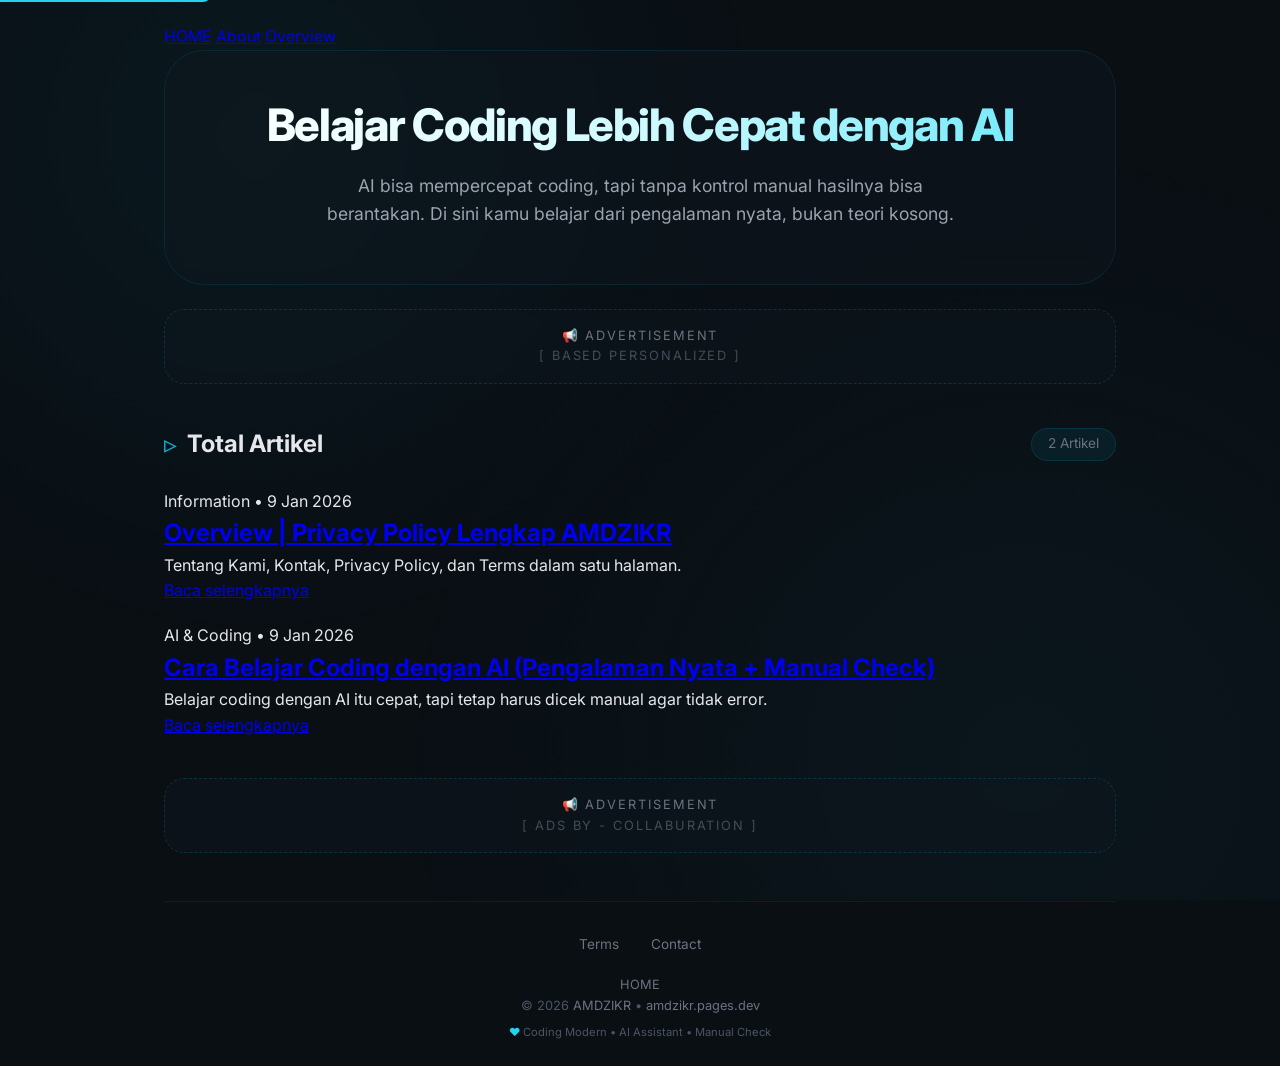
==== index.html @ 456166e7 "Add files via upload" ====
<!DOCTYPE html>
<html lang="id">
<head>
<link rel="canonical" href="https://amdzikr.pages.dev/">

<script>
if (location.hostname === "amdzikr.github.io") {
  window.location.replace(
    "https://amdzikr.pages.dev" +
    location.pathname +
    location.search +
    location.hash
  );
}
</script>
<meta charset="UTF-8">
<meta name="viewport" content="width=device-width, initial-scale=1.0, viewport-fit=cover">
<script>
if (location.hostname === "amdzikr.github.io") {
  document.write('<meta name="robots" content="noindex, nofollow">');
} else {
  document.write('<meta name="robots" content="index, follow">');
}
</script>
<title>AMDZIKR | Coding Modern & AI — Belajar dari Pengalaman Nyata</title>
<meta name="description" content="Belajar coding modern dengan bantuan AI, tetap dikontrol manual agar hasil berkualitas. Tutorial, tips, dan pengalaman nyata.">
<link rel="preconnect" href="https://fonts.googleapis.com">
<link rel="preconnect" href="https://fonts.gstatic.com" crossorigin>
<link href="https://fonts.googleapis.com/css2?family=Inter:opsz,wght@14..32,400;14..32,500;14..32,600;14..32,700&display=swap" rel="stylesheet">

<link rel="icon" type="image/svg+xml" href="data:image/svg+xml,<svg xmlns='http://www.w3.org/2000/svg' viewBox='0 0 100 100'><text y='.9em' font-size='90'>⚡</text></svg>">


<!-- ADSENSE READY google tag also -->
<!-- <script async src="https://pagead2.googlesyndication.com/pagead/js/adsbygoogle.js"></script> -->

<style>
  /* ========== RESET & VARIABLES ========== */
  * {
    margin: 0;
    padding: 0;
    box-sizing: border-box;
  }

  body {
    font-family: 'Inter', system-ui, -apple-system, sans-serif;
    /* SKEMA WARNA: SLATE/CYAN (HOME) */
    background: #0a0f14;
    color: #e5e7eb;
    line-height: 1.6;
    min-height: 100vh;
    display: flex;
    flex-direction: column;
    -webkit-font-smoothing: antialiased;
    -moz-osx-font-smoothing: grayscale;
  }

  body::before {
    content: "";
    position: fixed;
    top: 0;
    left: 0;
    width: 100%;
    height: 100%;
    background: radial-gradient(circle at 20% 15%, rgba(6, 182, 212, 0.06) 0%, transparent 40%),
                radial-gradient(circle at 80% 85%, rgba(34, 211, 238, 0.04) 0%, transparent 50%);
    pointer-events: none;
    z-index: -1;
  }

  .container {
    max-width: 1000px;
    margin: 0 auto;
    padding: 1.5rem 1.5rem 0;
    width: 100%;
    flex: 1;
    animation: fadeIn 0.5s ease-out;
  }

  @keyframes fadeIn {
    0% { opacity: 0; }
    100% { opacity: 1; }
  }

  /* ========== NAVIGATION (PATH ../ WAJIB UNTUK KONSISTENSI) ========== */
  .nav {
    display: flex;
    justify-content: space-between;
    align-items: center;
    padding: 1rem 0;
    margin-bottom: 2rem;
    border-bottom: 1px solid rgba(6, 182, 212, 0.15);
    flex-wrap: wrap;
    gap: 1rem;
  }

  .logo a {
    font-size: 1.5rem;
    font-weight: 700;
    letter-spacing: -0.02em;
    background: linear-gradient(135deg, #ffffff, #a5f3fc);
    -webkit-background-clip: text;
    background-clip: text;
    color: transparent;
    text-decoration: none;
    transition: opacity 0.2s;
  }

  .logo a:hover {
    opacity: 0.85;
  }

  .menu {
    display: flex;
    gap: 0.5rem;
    flex-wrap: wrap;
  }

  .menu a {
    color: #9ca3af;
    text-decoration: none;
    font-size: 0.9rem;
    font-weight: 500;
    padding: 0.5rem 1rem;
    border-radius: 30px;
    transition: all 0.2s;
    background: transparent;
    border: 1px solid transparent;
  }

  .menu a:hover {
    color: #22d3ee;
    background: rgba(6, 182, 212, 0.08);
    border-color: rgba(6, 182, 212, 0.2);
  }

  .menu a.active {
    color: #22d3ee;
    background: rgba(6, 182, 212, 0.12);
    border-color: rgba(6, 182, 212, 0.25);
  }

  /* ========== HERO ========== */
  .hero {
    text-align: center;
    padding: 3rem 1.5rem 3.5rem;
    margin-bottom: 1rem;
    background: rgba(15, 23, 31, 0.5);
    backdrop-filter: blur(8px);
    -webkit-backdrop-filter: blur(8px);
    border-radius: 40px;
    border: 1px solid rgba(6, 182, 212, 0.12);
    animation: heroGlow 1.5s ease-out;
  }

  @keyframes heroGlow {
    0% { box-shadow: 0 0 0 0 rgba(6, 182, 212, 0); }
    40% { box-shadow: 0 0 40px 2px rgba(6, 182, 212, 0.08); }
    100% { box-shadow: 0 0 0 0 rgba(6, 182, 212, 0); }
  }

  .hero h1 {
    font-size: 2.8rem;
    font-weight: 800;
    letter-spacing: -0.03em;
    line-height: 1.2;
    margin-bottom: 1.2rem;
    background: linear-gradient(to right, #ffffff, #cffafe, #67e8f9);
    -webkit-background-clip: text;
    background-clip: text;
    color: transparent;
  }

  .hero p {
    color: #9ca3af;
    max-width: 650px;
    margin: 0 auto;
    font-size: 1.1rem;
  }

  /* ========== AD PLACEHOLDER ========== */
  .ad-top, .ad-bottom {
    background: rgba(15, 23, 31, 0.5);
    border: 1px dashed rgba(6, 182, 212, 0.2);
    border-radius: 20px;
    padding: 1rem;
    margin: 1.5rem 0 2.5rem;
    text-align: center;
    color: #6b7280;
    font-size: 0.8rem;
    text-transform: uppercase;
    letter-spacing: 0.15em;
    backdrop-filter: blur(4px);
    -webkit-backdrop-filter: blur(4px);
  }

  .ad-bottom {
    margin: 2.5rem 0 1.5rem;
  }

  /* ========== SECTION ========== */
  .section-header {
    display: flex;
    align-items: center;
    justify-content: space-between;
    margin: 2.5rem 0 1.5rem;
  }

  .section-title {
    font-size: 1.5rem;
    font-weight: 700;
    color: #e5e7eb;
    display: flex;
    align-items: center;
    gap: 10px;
  }

  .section-title::before {
    content: "▹";
    color: #06b6d4;
    font-size: 1.6rem;
  }

  .article-count {
    color: #6b7280;
    font-size: 0.85rem;
    background: rgba(6, 182, 212, 0.08);
    padding: 0.3rem 1rem;
    border-radius: 30px;
    border: 1px solid rgba(6, 182, 212, 0.15);
  }

  /* ========== CARD ========== */
  .post-grid {
    display: grid;
    gap: 1.2rem;
  }

  .card {
    background: rgba(15, 23, 31, 0.65);
    backdrop-filter: blur(10px);
    -webkit-backdrop-filter: blur(10px);
    border: 1px solid rgba(6, 182, 212, 0.12);
    padding: 1.8rem 2rem;
    border-radius: 24px;
    transition: all 0.3s cubic-bezier(0.23, 1, 0.32, 1);
    cursor: pointer;
    animation: cardFadeIn 0.5s ease-out forwards;
    opacity: 0;
  }

  .card:nth-child(1) { animation-delay: 0.05s; }
  .card:nth-child(2) { animation-delay: 0.1s; }
  .card:nth-child(3) { animation-delay: 0.15s; }

  @keyframes cardFadeIn {
    to { opacity: 1; transform: translateY(0); }
    from { opacity: 0; transform: translateY(8px); }
  }

  .card:hover {
    transform: translateY(-4px);
    border-color: rgba(6, 182, 212, 0.35);
    background: rgba(15, 23, 31, 0.8);
    box-shadow: 0 12px 30px -8px rgba(6, 182, 212, 0.1);
  }

  .card h2 {
    margin: 0 0 0.6rem;
    font-size: 1.35rem;
    font-weight: 650;
    line-height: 1.4;
  }

  .card h2 a {
    color: #f3f4f6;
    text-decoration: none;
    transition: color 0.2s;
    display: inline-block;
  }

  .card h2 a:hover {
    color: #22d3ee;
  }

  .card-meta {
    display: flex;
    align-items: center;
    gap: 1rem;
    margin-bottom: 0.8rem;
    font-size: 0.8rem;
    color: #6b7280;
  }

  .card-tag {
    background: rgba(6, 182, 212, 0.12);
    color: #67e8f9;
    padding: 0.2rem 0.8rem;
    border-radius: 20px;
    font-size: 0.7rem;
    font-weight: 500;
    text-transform: uppercase;
    letter-spacing: 0.03em;
    border: 1px solid rgba(6, 182, 212, 0.2);
  }

  .card p {
    color: #9ca3af;
    font-size: 0.95rem;
    line-height: 1.6;
    margin-bottom: 1rem;
  }

  .read-more {
    display: inline-flex;
    align-items: center;
    gap: 6px;
    color: #22d3ee;
    font-size: 0.85rem;
    font-weight: 500;
    text-decoration: none;
    transition: gap 0.2s;
  }

  .read-more:hover {
    gap: 10px;
  }

  /* ========== EMPTY STATE ========== */
  .empty-state {
    text-align: center;
    padding: 3rem;
    background: rgba(15, 23, 31, 0.4);
    border-radius: 24px;
    border: 1px dashed rgba(6, 182, 212, 0.2);
  }

  .empty-state p {
    color: #6b7280;
    margin-bottom: 0.5rem;
  }

  /* ========== FOOTER ========== */
  footer {
    margin-top: 3rem;
    padding: 2rem 0 1.5rem;
    text-align: center;
    border-top: 1px solid rgba(6, 182, 212, 0.1);
  }

  .footer-links {
    display: flex;
    justify-content: center;
    gap: 2rem;
    margin-bottom: 1.2rem;
    flex-wrap: wrap;
  }

  .footer-links a {
    color: #6b7280;
    text-decoration: none;
    font-size: 0.85rem;
    transition: color 0.2s;
  }

  .footer-links a:hover {
    color: #22d3ee;
  }

  .copyright {
    color: #4b5563;
    font-size: 0.8rem;
  }

  .copyright a {
    color: #6b7280;
    text-decoration: none;
  }

  .copyright a:hover {
    color: #22d3ee;
  }

  /* ========== RESPONSIVE ========== */
  @media (max-width: 640px) {
    .container {
      padding: 1rem 1rem 0;
    }
    .nav {
      flex-direction: column;
      align-items: flex-start;
    }
    .menu {
      width: 100%;
      justify-content: flex-start;
    }
    .menu a {
      padding: 0.4rem 0.9rem;
      font-size: 0.85rem;
    }
    .hero {
      padding: 2rem 1rem;
    }
    .hero h1 {
      font-size: 2rem;
    }
    .card {
      padding: 1.3rem 1.3rem;
    }
    .card h2 {
      font-size: 1.2rem;
    }
    .section-header {
      flex-direction: column;
      align-items: flex-start;
      gap: 0.5rem;
    }
  }

  /* ========== ACCESSIBILITY ========== */
  a:focus-visible, button:focus-visible {
    outline: 2px solid #22d3ee;
    outline-offset: 4px;
    border-radius: 4px;
  }

  .skip-link {
    position: absolute;
    top: -40px;
    left: 0;
    background: #22d3ee;
    color: #0a0f14;
    padding: 8px 16px;
    z-index: 100;
    border-radius: 0 0 8px 0;
    text-decoration: none;
    font-weight: 500;
  }
  
  .skip-link:focus {
    top: 0;
  }
</style>
</head>

<body>

<!-- SKIP LINK (A11Y) -->
<a href="#main-content" class="skip-link">Lewati ke konten utama</a>

<div class="container">
  
  
  <nav>
  <a href="https://amdzikr.pages.dev/">HOME</a>
  <a href="https://amdzikr.pages.dev/posts/about.html#about">About</a>
  <a href="https://amdzikr.pages.dev/posts/ovpp.html">Overview</a>
</nav>

  <main id="main-content">
    
    <!-- ========== HERO ========== -->
    <section class="hero" aria-label="Hero">
      <h1>Belajar Coding Lebih Cepat dengan AI</h1>
      <p>
        AI bisa mempercepat coding, tapi tanpa kontrol manual hasilnya bisa berantakan.
        Di sini kamu belajar dari pengalaman nyata, bukan teori kosong.
      </p>
    </section>

    <!-- ========== ADSENSE 1 ========== -->
    <div class="ad-top" aria-label="Area iklan">
      <span>📢 ADVERTISEMENT</span><br>
      <span style="opacity: 0.6;">[ based personalized ]</span>
    </div>

    <!-- ========== ARTIKEL SECTION ========== -->
    <div class="section-header">
      <h2 class="section-title">Total Artikel</h2>
      <span class="article-count" id="article-count">Info Artikel</span>
    </div>

    <div id="post-list" class="post-grid">
      <!-- JavaScript akan render di sini -->
    </div>

    <!-- ==== Collab ads 2 by manual ==== -->
    <div class="ad-bottom" aria-label="Area iklan">
      <span>📢 ADVERTISEMENT</span><br>
      <span style="opacity: 0.6;">[ Ads by - collaburation ]</span>
    </div>

  </main>

  <!-- ========== FOOTER ========== -->
  <footer>
    <div class="footer-links">
     
      <a href="posts/ovpp.html">Terms</a>
      <a href="posts/contact.html#contact">Contact</a>
     
      
    </div>
    <div class="copyright">
    <a href="./" class="active" aria-current="page">HOME</a>
      <p>© 2026 <a href="./">AMDZIKR</a> • 
        <a href="https://amdzikr.pages.dev">amdzikr.pages.dev</a>
      </p>
      <p style="margin-top: 0.5rem; font-size: 0.7rem;">
        <span style="color: #22d3ee;">♥</span> Coding Modern • AI Assistant • Manual Check
      </p>
    </div>
  </footer>

</div>

<!-- ========== POST ========== -->

<script>
(function() {
  'use strict';

  // ========== DATA ==========
  const posts = [
    {
      title: "Cara Belajar Coding dengan AI (Pengalaman Nyata + Manual Check)",
      url: "https://amdzikr.pages.dev/posts/post1.html",
      desc: "Belajar coding dengan AI itu cepat, tapi tetap harus dicek manual agar tidak error.",
      status: "publish",
      date: "9 Jan 2026",
      tag: "AI & Coding"
    },
    {
      title: "Overview | Privacy Policy Lengkap AMDZIKR",
      url: "https://amdzikr.pages.dev/posts/ovpp.html",
      desc: "Tentang Kami, Kontak, Privacy Policy, dan Terms dalam satu halaman.",
      status: "publish",
      date: "9 Jan 2026",
      tag: "Information"
    },
    {
      title: "Coming Soon: Struktur Data untuk Pemula",
      url: "#",
      desc: "Artikel sedang dalam penulisan.",
      status: "draft",
      tag: "Fundamental"
    }
  ];

  // ========== INIT ==========
  const container = document.getElementById('post-list');
  const countSpan = document.getElementById('article-count');

  if (!container) return;

  const publishedPosts = posts.filter(p => p.status === 'publish');

  if (countSpan) {
    countSpan.textContent = `${publishedPosts.length} Artikel`;
  }

  // ========== RENDER ==========
  if (publishedPosts.length === 0) {
    container.innerHTML = `
      <div>
        <p>Belum ada artikel.</p>
      </div>
    `;
    return;
  }

  publishedPosts.reverse().forEach(post => {
    const card = document.createElement('article');

    card.innerHTML = `
      <div>
        <span>${post.tag}</span> • <span>${post.date}</span>
      </div>
      <h2><a href="${post.url}">${post.title}</a></h2>
      <p>${post.desc}</p>
      <a href="${post.url}">Baca selengkapnya</a>
    `;

    card.addEventListener('click', function(e) {
      if (e.target.closest('a')) return;
      if (post.url !== '#') {
        window.location.href = post.url;
      }
    });

    container.appendChild(card);
  });

  // ========== RIPPLE ==========
  document.querySelectorAll('a, article').forEach(el => {
    el.addEventListener('click', function(e) {
      const ripple = document.createElement('span');
      const rect = this.getBoundingClientRect();
      const size = Math.max(rect.width, rect.height);

      ripple.style.position = 'absolute';
      ripple.style.width = ripple.style.height = size + 'px';
      ripple.style.left = (e.clientX - rect.left - size / 2) + 'px';
      ripple.style.top = (e.clientY - rect.top - size / 2) + 'px';
      ripple.style.background = 'rgba(0,0,0,0.1)';
      ripple.style.borderRadius = '50%';
      ripple.style.transform = 'scale(0)';
      ripple.style.transition = 'transform 0.4s, opacity 0.4s';
      ripple.style.pointerEvents = 'none';

      this.appendChild(ripple);

      requestAnimationFrame(() => {
        ripple.style.transform = 'scale(3)';
        ripple.style.opacity = '0';
      });

      setTimeout(() => ripple.remove(), 400);
    });
  });

  console.log('Index clean & stable');
})();
</script>

</body>
</html>
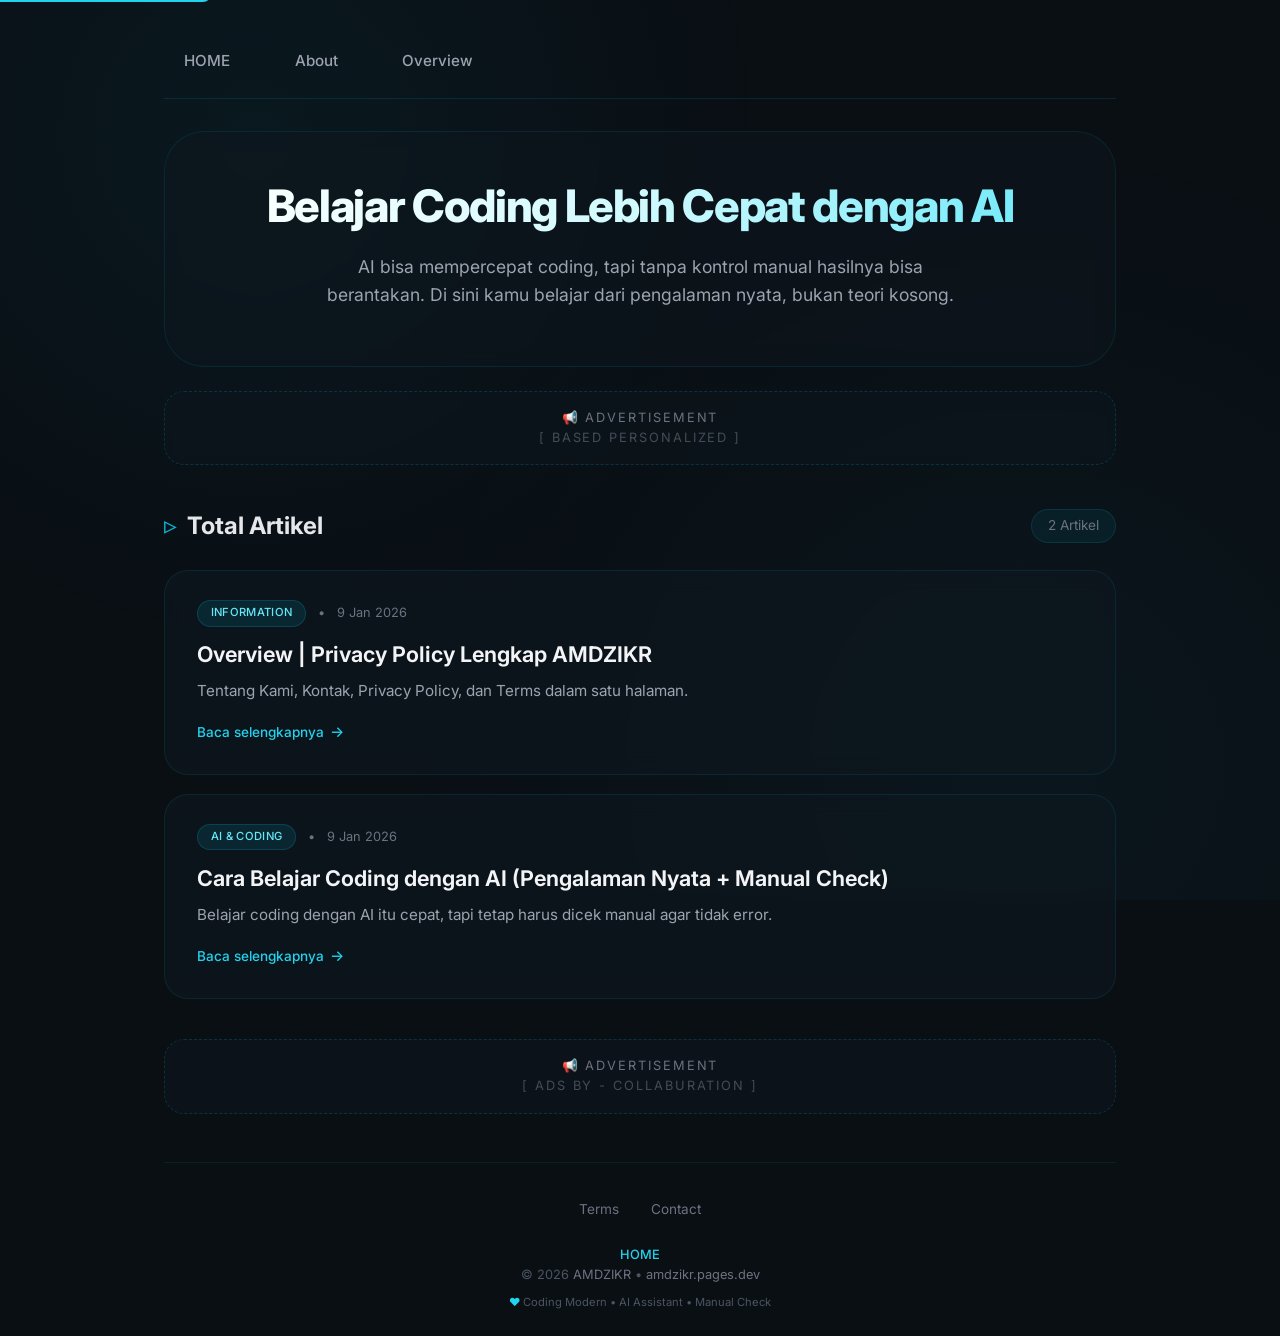
==== commit 30578a37: "Add files via upload Signed-off-by: dzik <amdzikr@gmail.com>" ====
--- a/index.html
+++ b/index.html
@@ -33,413 +33,423 @@
 
 <!-- ADSENSE READY google tag also -->
 <!-- <script async src="https://pagead2.googlesyndication.com/pagead/js/adsbygoogle.js"></script> -->
-
 <style>
-  /* ========== RESET & VARIABLES ========== */
-  * {
-    margin: 0;
-    padding: 0;
-    box-sizing: border-box;
-  }
-
-  body {
-    font-family: 'Inter', system-ui, -apple-system, sans-serif;
-    /* SKEMA WARNA: SLATE/CYAN (HOME) */
-    background: #0a0f14;
-    color: #e5e7eb;
-    line-height: 1.6;
-    min-height: 100vh;
-    display: flex;
+/* ========== RESET & VARIABLES ========== */
+* {
+  margin: 0;
+  padding: 0;
+  box-sizing: border-box;
+}
+
+body {
+  font-family: 'Inter', system-ui, -apple-system, sans-serif;
+  background: #0a0f14;
+  color: #e5e7eb;
+  line-height: 1.6;
+  min-height: 100vh;
+  display: flex;
+  flex-direction: column;
+  -webkit-font-smoothing: antialiased;
+  -moz-osx-font-smoothing: grayscale;
+}
+
+body::before {
+  content: "";
+  position: fixed;
+  top: 0;
+  left: 0;
+  width: 100%;
+  height: 100%;
+  background: radial-gradient(circle at 20% 15%, rgba(6, 182, 212, 0.06) 0%, transparent 40%),
+              radial-gradient(circle at 80% 85%, rgba(34, 211, 238, 0.04) 0%, transparent 50%);
+  pointer-events: none;
+  z-index: -1;
+}
+
+.container {
+  max-width: 1000px;
+  margin: 0 auto;
+  padding: 1.5rem 1.5rem 0;
+  width: 100%;
+  flex: 1;
+  animation: fadeIn 0.5s ease-out;
+}
+
+@keyframes fadeIn {
+  0% { opacity: 0; }
+  100% { opacity: 1; }
+}
+
+/* ========== NAVIGATION ========== */
+nav {
+  display: flex;
+  justify-content: flex-start;
+  align-items: center;
+  gap: 1.5rem;
+  padding: 1rem 0;
+  margin-bottom: 2rem;
+  border-bottom: 1px solid rgba(6, 182, 212, 0.15);
+  flex-wrap: wrap;
+}
+
+nav a {
+  color: #9ca3af;
+  text-decoration: none;
+  font-size: 0.95rem;
+  font-weight: 500;
+  padding: 0.5rem 1.2rem;
+  border-radius: 30px;
+  transition: all 0.2s ease;
+  background: transparent;
+  border: 1px solid transparent;
+  position: relative;
+  overflow: hidden;
+}
+
+nav a:hover {
+  color: #22d3ee;
+  background: rgba(6, 182, 212, 0.08);
+  border-color: rgba(6, 182, 212, 0.2);
+  transform: translateY(-1px);
+}
+
+/* ========== HERO ========== */
+.hero {
+  text-align: center;
+  padding: 3rem 1.5rem 3.5rem;
+  margin-bottom: 1rem;
+  background: rgba(15, 23, 31, 0.5);
+  backdrop-filter: blur(8px);
+  -webkit-backdrop-filter: blur(8px);
+  border-radius: 40px;
+  border: 1px solid rgba(6, 182, 212, 0.12);
+  animation: heroGlow 1.5s ease-out;
+}
+
+@keyframes heroGlow {
+  0% { box-shadow: 0 0 0 0 rgba(6, 182, 212, 0); }
+  40% { box-shadow: 0 0 40px 2px rgba(6, 182, 212, 0.08); }
+  100% { box-shadow: 0 0 0 0 rgba(6, 182, 212, 0); }
+}
+
+.hero h1 {
+  font-size: clamp(2rem, 5vw, 2.8rem);
+  font-weight: 800;
+  letter-spacing: -0.03em;
+  line-height: 1.2;
+  margin-bottom: 1.2rem;
+  background: linear-gradient(to right, #ffffff, #cffafe, #67e8f9);
+  -webkit-background-clip: text;
+  background-clip: text;
+  color: transparent;
+}
+
+.hero p {
+  color: #9ca3af;
+  max-width: 650px;
+  margin: 0 auto;
+  font-size: clamp(1rem, 3vw, 1.1rem);
+}
+
+/* ========== AD PLACEHOLDER ========== */
+.ad-top, .ad-bottom {
+  background: rgba(15, 23, 31, 0.5);
+  border: 1px dashed rgba(6, 182, 212, 0.2);
+  border-radius: 20px;
+  padding: 1rem;
+  margin: 1.5rem 0 2.5rem;
+  text-align: center;
+  color: #6b7280;
+  font-size: 0.8rem;
+  text-transform: uppercase;
+  letter-spacing: 0.15em;
+  backdrop-filter: blur(4px);
+  -webkit-backdrop-filter: blur(4px);
+  transition: border-color 0.2s ease;
+}
+
+.ad-top:hover, .ad-bottom:hover {
+  border-color: rgba(6, 182, 212, 0.35);
+}
+
+.ad-bottom {
+  margin: 2.5rem 0 1.5rem;
+}
+
+/* ========== SECTION ========== */
+.section-header {
+  display: flex;
+  align-items: center;
+  justify-content: space-between;
+  margin: 2.5rem 0 1.5rem;
+}
+
+.section-title {
+  font-size: 1.5rem;
+  font-weight: 700;
+  color: #e5e7eb;
+  display: flex;
+  align-items: center;
+  gap: 10px;
+}
+
+.section-title::before {
+  content: "▹";
+  color: #06b6d4;
+  font-size: 1.6rem;
+}
+
+.article-count {
+  color: #6b7280;
+  font-size: 0.85rem;
+  background: rgba(6, 182, 212, 0.08);
+  padding: 0.3rem 1rem;
+  border-radius: 30px;
+  border: 1px solid rgba(6, 182, 212, 0.15);
+}
+
+/* ========== CARD ========== */
+.post-grid {
+  display: grid;
+  gap: 1.2rem;
+}
+
+article {
+  background: rgba(15, 23, 31, 0.65);
+  backdrop-filter: blur(10px);
+  -webkit-backdrop-filter: blur(10px);
+  border: 1px solid rgba(6, 182, 212, 0.12);
+  padding: 1.8rem 2rem;
+  border-radius: 24px;
+  transition: all 0.3s cubic-bezier(0.23, 1, 0.32, 1);
+  cursor: pointer;
+  animation: cardFadeIn 0.5s ease-out forwards;
+  opacity: 0;
+  position: relative;
+  overflow: hidden;
+}
+
+article:nth-child(1) { animation-delay: 0.05s; }
+article:nth-child(2) { animation-delay: 0.1s; }
+article:nth-child(3) { animation-delay: 0.15s; }
+
+@keyframes cardFadeIn {
+  to { opacity: 1; transform: translateY(0); }
+  from { opacity: 0; transform: translateY(8px); }
+}
+
+article:hover {
+  transform: translateY(-4px);
+  border-color: rgba(6, 182, 212, 0.35);
+  background: rgba(15, 23, 31, 0.8);
+  box-shadow: 0 12px 30px -8px rgba(6, 182, 212, 0.1);
+}
+
+article > div:first-of-type {
+  display: flex;
+  align-items: center;
+  gap: 0.75rem;
+  margin-bottom: 0.8rem;
+  font-size: 0.8rem;
+  color: #6b7280;
+  flex-wrap: wrap;
+}
+
+article > div:first-of-type span:first-of-type {
+  background: rgba(6, 182, 212, 0.12);
+  color: #67e8f9;
+  padding: 0.2rem 0.8rem;
+  border-radius: 20px;
+  font-size: 0.7rem;
+  font-weight: 500;
+  text-transform: uppercase;
+  letter-spacing: 0.03em;
+  border: 1px solid rgba(6, 182, 212, 0.2);
+}
+
+article h2 {
+  margin: 0 0 0.6rem;
+  font-size: 1.35rem;
+  font-weight: 650;
+  line-height: 1.4;
+}
+
+article h2 a {
+  color: #f3f4f6;
+  text-decoration: none;
+  transition: color 0.2s;
+  display: inline-block;
+}
+
+article h2 a:hover {
+  color: #22d3ee;
+}
+
+article p {
+  color: #9ca3af;
+  font-size: 0.95rem;
+  line-height: 1.6;
+  margin-bottom: 1rem;
+}
+
+article > a:last-of-type {
+  display: inline-flex;
+  align-items: center;
+  gap: 6px;
+  color: #22d3ee;
+  font-size: 0.85rem;
+  font-weight: 500;
+  text-decoration: none;
+  transition: gap 0.2s;
+}
+
+article > a:last-of-type:hover {
+  gap: 10px;
+}
+
+article > a:last-of-type::after {
+  content: "→";
+  font-size: 1.1em;
+  transition: transform 0.2s;
+}
+
+article > a:last-of-type:hover::after {
+  transform: translateX(3px);
+}
+
+/* ========== EMPTY STATE ========== */
+.post-grid > div {
+  text-align: center;
+  padding: 3rem;
+  background: rgba(15, 23, 31, 0.4);
+  border-radius: 24px;
+  border: 1px dashed rgba(6, 182, 212, 0.2);
+}
+
+.post-grid > div p {
+  color: #6b7280;
+  margin-bottom: 0.5rem;
+}
+
+/* ========== FOOTER ========== */
+footer {
+  margin-top: 3rem;
+  padding: 2rem 0 1.5rem;
+  text-align: center;
+  border-top: 1px solid rgba(6, 182, 212, 0.1);
+}
+
+.footer-links {
+  display: flex;
+  justify-content: center;
+  gap: 2rem;
+  margin-bottom: 1.2rem;
+  flex-wrap: wrap;
+}
+
+.footer-links a {
+  color: #6b7280;
+  text-decoration: none;
+  font-size: 0.85rem;
+  transition: all 0.2s;
+  padding: 0.25rem 0;
+  border-bottom: 1px solid transparent;
+}
+
+.footer-links a:hover {
+  color: #22d3ee;
+  border-bottom-color: rgba(6, 182, 212, 0.4);
+}
+
+.copyright {
+  color: #4b5563;
+  font-size: 0.8rem;
+}
+
+.copyright a {
+  color: #6b7280;
+  text-decoration: none;
+  transition: color 0.2s;
+}
+
+.copyright a:hover {
+  color: #22d3ee;
+}
+
+.copyright .active {
+  color: #22d3ee;
+  font-weight: 500;
+}
+
+/* ========== RESPONSIVE ========== */
+@media (max-width: 640px) {
+  .container {
+    padding: 1rem 1rem 0;
+  }
+  
+  nav {
+    gap: 0.75rem;
+    justify-content: center;
+  }
+  
+  nav a {
+    padding: 0.4rem 1rem;
+    font-size: 0.85rem;
+  }
+  
+  .hero {
+    padding: 2rem 1rem;
+  }
+  
+  article {
+    padding: 1.3rem 1.3rem;
+  }
+  
+  article h2 {
+    font-size: 1.2rem;
+  }
+  
+  .section-header {
     flex-direction: column;
-    -webkit-font-smoothing: antialiased;
-    -moz-osx-font-smoothing: grayscale;
-  }
-
-  body::before {
-    content: "";
-    position: fixed;
-    top: 0;
-    left: 0;
-    width: 100%;
-    height: 100%;
-    background: radial-gradient(circle at 20% 15%, rgba(6, 182, 212, 0.06) 0%, transparent 40%),
-                radial-gradient(circle at 80% 85%, rgba(34, 211, 238, 0.04) 0%, transparent 50%);
-    pointer-events: none;
-    z-index: -1;
-  }
-
-  .container {
-    max-width: 1000px;
-    margin: 0 auto;
-    padding: 1.5rem 1.5rem 0;
-    width: 100%;
-    flex: 1;
-    animation: fadeIn 0.5s ease-out;
-  }
-
-  @keyframes fadeIn {
-    0% { opacity: 0; }
-    100% { opacity: 1; }
-  }
-
-  /* ========== NAVIGATION (PATH ../ WAJIB UNTUK KONSISTENSI) ========== */
-  .nav {
-    display: flex;
-    justify-content: space-between;
-    align-items: center;
-    padding: 1rem 0;
-    margin-bottom: 2rem;
-    border-bottom: 1px solid rgba(6, 182, 212, 0.15);
-    flex-wrap: wrap;
-    gap: 1rem;
-  }
-
-  .logo a {
-    font-size: 1.5rem;
-    font-weight: 700;
-    letter-spacing: -0.02em;
-    background: linear-gradient(135deg, #ffffff, #a5f3fc);
-    -webkit-background-clip: text;
-    background-clip: text;
-    color: transparent;
-    text-decoration: none;
-    transition: opacity 0.2s;
-  }
-
-  .logo a:hover {
-    opacity: 0.85;
-  }
-
-  .menu {
-    display: flex;
+    align-items: flex-start;
     gap: 0.5rem;
-    flex-wrap: wrap;
-  }
-
-  .menu a {
-    color: #9ca3af;
-    text-decoration: none;
-    font-size: 0.9rem;
-    font-weight: 500;
-    padding: 0.5rem 1rem;
-    border-radius: 30px;
-    transition: all 0.2s;
-    background: transparent;
-    border: 1px solid transparent;
-  }
-
-  .menu a:hover {
-    color: #22d3ee;
-    background: rgba(6, 182, 212, 0.08);
-    border-color: rgba(6, 182, 212, 0.2);
-  }
-
-  .menu a.active {
-    color: #22d3ee;
-    background: rgba(6, 182, 212, 0.12);
-    border-color: rgba(6, 182, 212, 0.25);
-  }
-
-  /* ========== HERO ========== */
-  .hero {
-    text-align: center;
-    padding: 3rem 1.5rem 3.5rem;
-    margin-bottom: 1rem;
-    background: rgba(15, 23, 31, 0.5);
-    backdrop-filter: blur(8px);
-    -webkit-backdrop-filter: blur(8px);
-    border-radius: 40px;
-    border: 1px solid rgba(6, 182, 212, 0.12);
-    animation: heroGlow 1.5s ease-out;
-  }
-
-  @keyframes heroGlow {
-    0% { box-shadow: 0 0 0 0 rgba(6, 182, 212, 0); }
-    40% { box-shadow: 0 0 40px 2px rgba(6, 182, 212, 0.08); }
-    100% { box-shadow: 0 0 0 0 rgba(6, 182, 212, 0); }
-  }
-
-  .hero h1 {
-    font-size: 2.8rem;
-    font-weight: 800;
-    letter-spacing: -0.03em;
-    line-height: 1.2;
-    margin-bottom: 1.2rem;
-    background: linear-gradient(to right, #ffffff, #cffafe, #67e8f9);
-    -webkit-background-clip: text;
-    background-clip: text;
-    color: transparent;
-  }
-
-  .hero p {
-    color: #9ca3af;
-    max-width: 650px;
-    margin: 0 auto;
-    font-size: 1.1rem;
-  }
-
-  /* ========== AD PLACEHOLDER ========== */
-  .ad-top, .ad-bottom {
-    background: rgba(15, 23, 31, 0.5);
-    border: 1px dashed rgba(6, 182, 212, 0.2);
-    border-radius: 20px;
-    padding: 1rem;
-    margin: 1.5rem 0 2.5rem;
-    text-align: center;
-    color: #6b7280;
-    font-size: 0.8rem;
-    text-transform: uppercase;
-    letter-spacing: 0.15em;
-    backdrop-filter: blur(4px);
-    -webkit-backdrop-filter: blur(4px);
-  }
-
-  .ad-bottom {
-    margin: 2.5rem 0 1.5rem;
-  }
-
-  /* ========== SECTION ========== */
-  .section-header {
-    display: flex;
-    align-items: center;
-    justify-content: space-between;
-    margin: 2.5rem 0 1.5rem;
-  }
-
-  .section-title {
-    font-size: 1.5rem;
-    font-weight: 700;
-    color: #e5e7eb;
-    display: flex;
-    align-items: center;
-    gap: 10px;
-  }
-
-  .section-title::before {
-    content: "▹";
-    color: #06b6d4;
-    font-size: 1.6rem;
-  }
-
-  .article-count {
-    color: #6b7280;
-    font-size: 0.85rem;
-    background: rgba(6, 182, 212, 0.08);
-    padding: 0.3rem 1rem;
-    border-radius: 30px;
-    border: 1px solid rgba(6, 182, 212, 0.15);
-  }
-
-  /* ========== CARD ========== */
-  .post-grid {
-    display: grid;
-    gap: 1.2rem;
-  }
-
-  .card {
-    background: rgba(15, 23, 31, 0.65);
-    backdrop-filter: blur(10px);
-    -webkit-backdrop-filter: blur(10px);
-    border: 1px solid rgba(6, 182, 212, 0.12);
-    padding: 1.8rem 2rem;
-    border-radius: 24px;
-    transition: all 0.3s cubic-bezier(0.23, 1, 0.32, 1);
-    cursor: pointer;
-    animation: cardFadeIn 0.5s ease-out forwards;
-    opacity: 0;
-  }
-
-  .card:nth-child(1) { animation-delay: 0.05s; }
-  .card:nth-child(2) { animation-delay: 0.1s; }
-  .card:nth-child(3) { animation-delay: 0.15s; }
-
-  @keyframes cardFadeIn {
-    to { opacity: 1; transform: translateY(0); }
-    from { opacity: 0; transform: translateY(8px); }
-  }
-
-  .card:hover {
-    transform: translateY(-4px);
-    border-color: rgba(6, 182, 212, 0.35);
-    background: rgba(15, 23, 31, 0.8);
-    box-shadow: 0 12px 30px -8px rgba(6, 182, 212, 0.1);
-  }
-
-  .card h2 {
-    margin: 0 0 0.6rem;
-    font-size: 1.35rem;
-    font-weight: 650;
-    line-height: 1.4;
-  }
-
-  .card h2 a {
-    color: #f3f4f6;
-    text-decoration: none;
-    transition: color 0.2s;
-    display: inline-block;
-  }
-
-  .card h2 a:hover {
-    color: #22d3ee;
-  }
-
-  .card-meta {
-    display: flex;
-    align-items: center;
-    gap: 1rem;
-    margin-bottom: 0.8rem;
-    font-size: 0.8rem;
-    color: #6b7280;
-  }
-
-  .card-tag {
-    background: rgba(6, 182, 212, 0.12);
-    color: #67e8f9;
-    padding: 0.2rem 0.8rem;
-    border-radius: 20px;
-    font-size: 0.7rem;
-    font-weight: 500;
-    text-transform: uppercase;
-    letter-spacing: 0.03em;
-    border: 1px solid rgba(6, 182, 212, 0.2);
-  }
-
-  .card p {
-    color: #9ca3af;
-    font-size: 0.95rem;
-    line-height: 1.6;
-    margin-bottom: 1rem;
-  }
-
-  .read-more {
-    display: inline-flex;
-    align-items: center;
-    gap: 6px;
-    color: #22d3ee;
-    font-size: 0.85rem;
-    font-weight: 500;
-    text-decoration: none;
-    transition: gap 0.2s;
-  }
-
-  .read-more:hover {
-    gap: 10px;
-  }
-
-  /* ========== EMPTY STATE ========== */
-  .empty-state {
-    text-align: center;
-    padding: 3rem;
-    background: rgba(15, 23, 31, 0.4);
-    border-radius: 24px;
-    border: 1px dashed rgba(6, 182, 212, 0.2);
-  }
-
-  .empty-state p {
-    color: #6b7280;
-    margin-bottom: 0.5rem;
-  }
-
-  /* ========== FOOTER ========== */
-  footer {
-    margin-top: 3rem;
-    padding: 2rem 0 1.5rem;
-    text-align: center;
-    border-top: 1px solid rgba(6, 182, 212, 0.1);
-  }
-
+  }
+  
   .footer-links {
-    display: flex;
-    justify-content: center;
-    gap: 2rem;
-    margin-bottom: 1.2rem;
-    flex-wrap: wrap;
-  }
-
-  .footer-links a {
-    color: #6b7280;
-    text-decoration: none;
-    font-size: 0.85rem;
-    transition: color 0.2s;
-  }
-
-  .footer-links a:hover {
-    color: #22d3ee;
-  }
-
-  .copyright {
-    color: #4b5563;
-    font-size: 0.8rem;
-  }
-
-  .copyright a {
-    color: #6b7280;
-    text-decoration: none;
-  }
-
-  .copyright a:hover {
-    color: #22d3ee;
-  }
-
-  /* ========== RESPONSIVE ========== */
-  @media (max-width: 640px) {
-    .container {
-      padding: 1rem 1rem 0;
-    }
-    .nav {
-      flex-direction: column;
-      align-items: flex-start;
-    }
-    .menu {
-      width: 100%;
-      justify-content: flex-start;
-    }
-    .menu a {
-      padding: 0.4rem 0.9rem;
-      font-size: 0.85rem;
-    }
-    .hero {
-      padding: 2rem 1rem;
-    }
-    .hero h1 {
-      font-size: 2rem;
-    }
-    .card {
-      padding: 1.3rem 1.3rem;
-    }
-    .card h2 {
-      font-size: 1.2rem;
-    }
-    .section-header {
-      flex-direction: column;
-      align-items: flex-start;
-      gap: 0.5rem;
-    }
-  }
-
-  /* ========== ACCESSIBILITY ========== */
-  a:focus-visible, button:focus-visible {
-    outline: 2px solid #22d3ee;
-    outline-offset: 4px;
-    border-radius: 4px;
-  }
-
-  .skip-link {
-    position: absolute;
-    top: -40px;
-    left: 0;
-    background: #22d3ee;
-    color: #0a0f14;
-    padding: 8px 16px;
-    z-index: 100;
-    border-radius: 0 0 8px 0;
-    text-decoration: none;
-    font-weight: 500;
-  }
-  
-  .skip-link:focus {
-    top: 0;
-  }
+    gap: 1.25rem;
+  }
+}
+
+/* ========== ACCESSIBILITY ========== */
+a:focus-visible, button:focus-visible {
+  outline: 2px solid #22d3ee;
+  outline-offset: 4px;
+  border-radius: 4px;
+}
+
+.skip-link {
+  position: absolute;
+  top: -40px;
+  left: 0;
+  background: #22d3ee;
+  color: #0a0f14;
+  padding: 8px 16px;
+  z-index: 100;
+  border-radius: 0 0 8px 0;
+  text-decoration: none;
+  font-weight: 500;
+}
+
+.skip-link:focus {
+  top: 0;
+}
+
+/* ========== PRINT ========== */
+@media print {
+  body::before { display: none; }
+  .ad-top, .ad-bottom { display: none; }
+  article { break-inside: avoid; }
+}
 </style>
 </head>
 
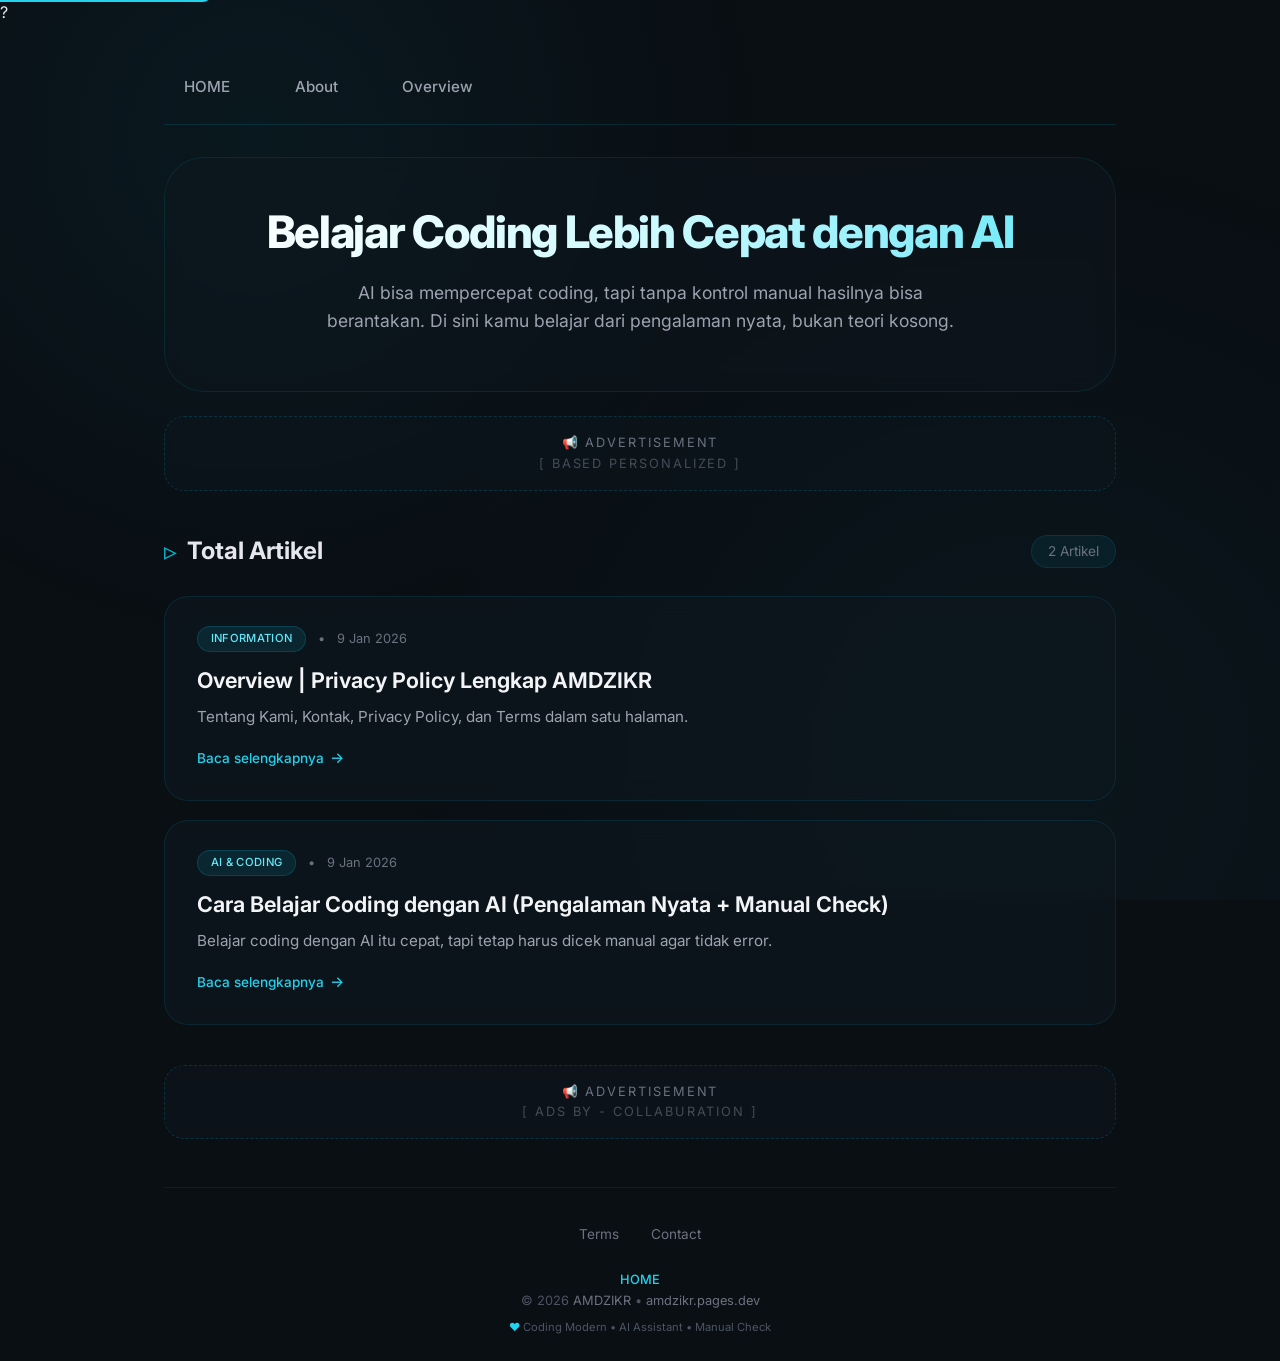
==== commit 57586ee7: "Add files via upload Signed-off-by: dzik <amdzikr@gmail.com>" ====
--- a/index.html
+++ b/index.html
@@ -1,6 +1,7 @@
 <!DOCTYPE html>
 <html lang="id">
 <head>
+
 <link rel="canonical" href="https://amdzikr.pages.dev/">
 
 <script>
@@ -13,6 +14,7 @@
   );
 }
 </script>
+<meta name="robots" content="index, follow">
 <meta charset="UTF-8">
 <meta name="viewport" content="width=device-width, initial-scale=1.0, viewport-fit=cover">
 <script>
@@ -27,7 +29,7 @@
 <link rel="preconnect" href="https://fonts.googleapis.com">
 <link rel="preconnect" href="https://fonts.gstatic.com" crossorigin>
 <link href="https://fonts.googleapis.com/css2?family=Inter:opsz,wght@14..32,400;14..32,500;14..32,600;14..32,700&display=swap" rel="stylesheet">
-
+<meta name="google-site-verification" content="zbQjew6U3itGx02rW182dAB93DbGwgZ85rjbmuF9kjM" />?
 <link rel="icon" type="image/svg+xml" href="data:image/svg+xml,<svg xmlns='http://www.w3.org/2000/svg' viewBox='0 0 100 100'><text y='.9em' font-size='90'>⚡</text></svg>">
 
 
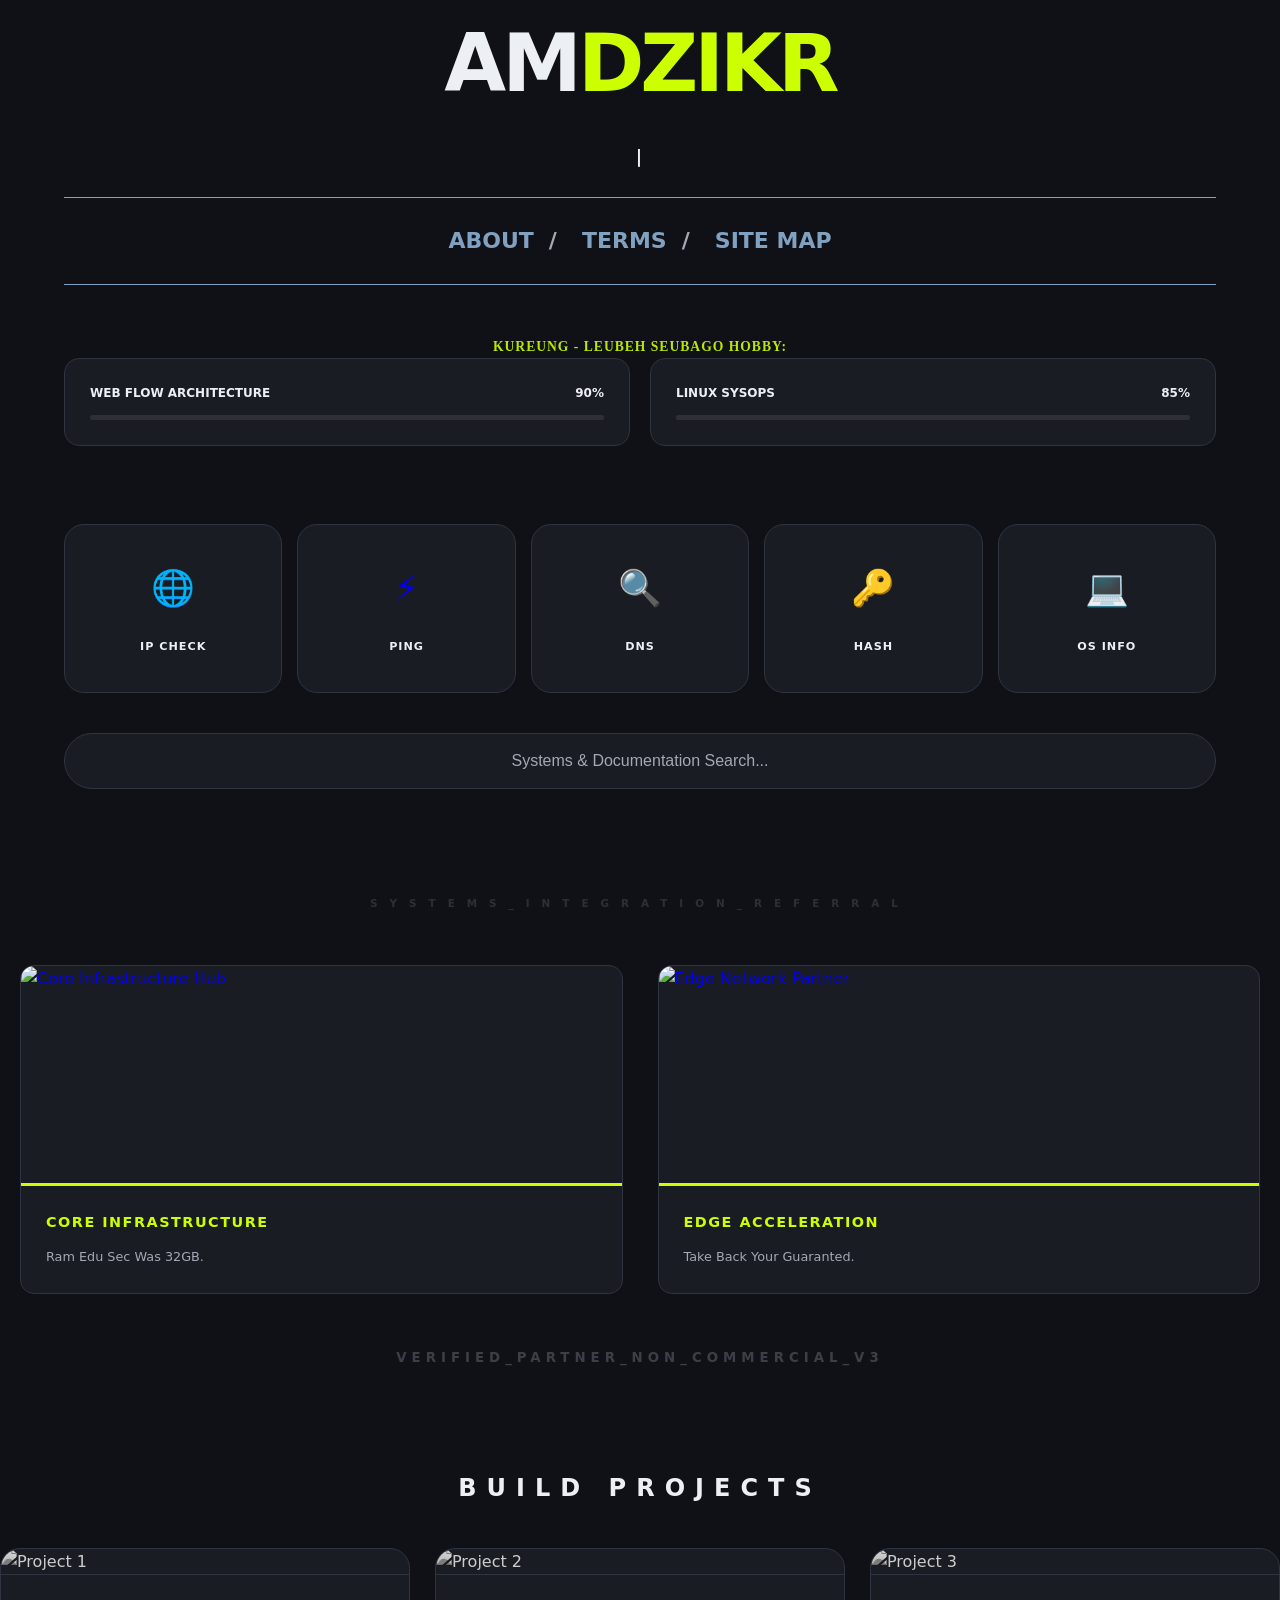
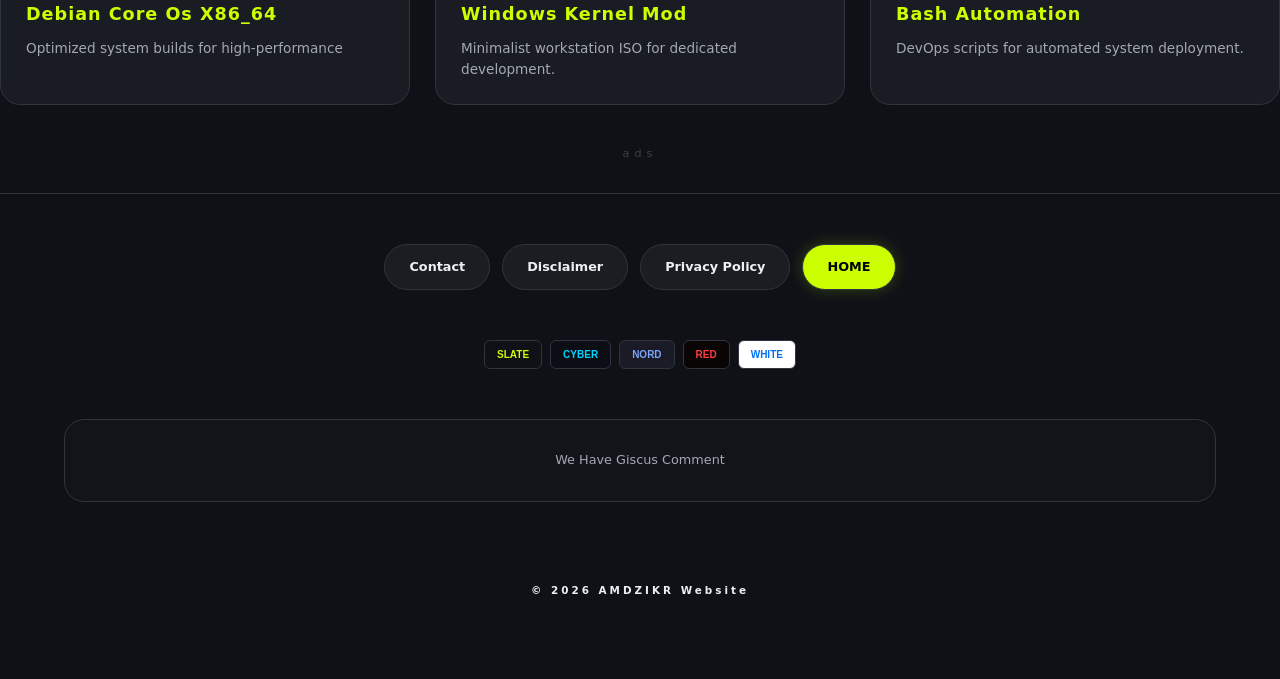
==== commit 5a2cb2fd: "Add files via upload" ====
--- a/index.html
+++ b/index.html
@@ -1,639 +1,197 @@
 <!DOCTYPE html>
-<html lang="id">
+<html lang="en">
 <head>
+    <meta charset="UTF-8">
+    <meta http-equiv="X-UA-Compatible" content="IE=edge">
+    <meta name="viewport" content="width=device-width, initial-scale=1.0, viewport-fit=cover">
+    <meta name="theme-color" content="#050505">
+    <title>amdzikr | Systems Operation & Web Specialist</title>
+    <meta name="description" content="Technical exploration on Web Core, Systems Operation, and OS Architecture.">
+    <link rel="canonical" href="https://amdzikr.pages.dev/">
+    
+    <link rel="icon" type="image/png" href="/favicon-96x96.png" sizes="96x96">
+    <link rel="icon" type="image/svg+xml" href="/favicon.svg">
+    <link rel="shortcut icon" href="/favicon.ico">
+    <link rel="apple-touch-icon" sizes="180x180" href="/apple-touch-icon.png">
+    <meta name="apple-mobile-web-app-title" content="AMDZIKR">
+    <link rel="manifest" href="/site.webmanifest">
+    
+    <script async src="https://www.googletagmanager.com/gtag/js?id=G-MEEGRH2C7H"></script>
+    <script>
+        window.dataLayer = window.dataLayer || [];
+        function gtag(){dataLayer.push(arguments);}
+        gtag('js', new Date());
+        gtag('config', 'G-MEEGRH2C7H');
+    </script>
+    
+    <link rel="stylesheet" href="/amdzikr-web/style.css">
 
-<link rel="canonical" href="https://amdzikr.pages.dev/">
+    <script src="/amdzikr-web/script.js"></script>
+    
 
-<script>
-if (location.hostname === "amdzikr.github.io") {
-  window.location.replace(
-    "https://amdzikr.pages.dev" +
-    location.pathname +
-    location.search +
-    location.hash
-  );
-}
-</script>
-<meta name="robots" content="index, follow">
-<meta charset="UTF-8">
-<meta name="viewport" content="width=device-width, initial-scale=1.0, viewport-fit=cover">
-<script>
-if (location.hostname === "amdzikr.github.io") {
-  document.write('<meta name="robots" content="noindex, nofollow">');
-} else {
-  document.write('<meta name="robots" content="index, follow">');
-}
-</script>
-<title>AMDZIKR | Coding Modern & AI — Belajar dari Pengalaman Nyata</title>
-<meta name="description" content="Belajar coding modern dengan bantuan AI, tetap dikontrol manual agar hasil berkualitas. Tutorial, tips, dan pengalaman nyata.">
-<link rel="preconnect" href="https://fonts.googleapis.com">
-<link rel="preconnect" href="https://fonts.gstatic.com" crossorigin>
-<link href="https://fonts.googleapis.com/css2?family=Inter:opsz,wght@14..32,400;14..32,500;14..32,600;14..32,700&display=swap" rel="stylesheet">
-<meta name="google-site-verification" content="zbQjew6U3itGx02rW182dAB93DbGwgZ85rjbmuF9kjM" />?
-<link rel="icon" type="image/svg+xml" href="data:image/svg+xml,<svg xmlns='http://www.w3.org/2000/svg' viewBox='0 0 100 100'><text y='.9em' font-size='90'>⚡</text></svg>">
-
-
-<!-- ADSENSE READY google tag also -->
-<!-- <script async src="https://pagead2.googlesyndication.com/pagead/js/adsbygoogle.js"></script> -->
-<style>
-/* ========== RESET & VARIABLES ========== */
-* {
-  margin: 0;
-  padding: 0;
-  box-sizing: border-box;
-}
-
-body {
-  font-family: 'Inter', system-ui, -apple-system, sans-serif;
-  background: #0a0f14;
-  color: #e5e7eb;
-  line-height: 1.6;
-  min-height: 100vh;
-  display: flex;
-  flex-direction: column;
-  -webkit-font-smoothing: antialiased;
-  -moz-osx-font-smoothing: grayscale;
-}
-
-body::before {
-  content: "";
-  position: fixed;
-  top: 0;
-  left: 0;
-  width: 100%;
-  height: 100%;
-  background: radial-gradient(circle at 20% 15%, rgba(6, 182, 212, 0.06) 0%, transparent 40%),
-              radial-gradient(circle at 80% 85%, rgba(34, 211, 238, 0.04) 0%, transparent 50%);
-  pointer-events: none;
-  z-index: -1;
-}
-
-.container {
-  max-width: 1000px;
-  margin: 0 auto;
-  padding: 1.5rem 1.5rem 0;
-  width: 100%;
-  flex: 1;
-  animation: fadeIn 0.5s ease-out;
-}
-
-@keyframes fadeIn {
-  0% { opacity: 0; }
-  100% { opacity: 1; }
-}
-
-/* ========== NAVIGATION ========== */
-nav {
-  display: flex;
-  justify-content: flex-start;
-  align-items: center;
-  gap: 1.5rem;
-  padding: 1rem 0;
-  margin-bottom: 2rem;
-  border-bottom: 1px solid rgba(6, 182, 212, 0.15);
-  flex-wrap: wrap;
-}
-
-nav a {
-  color: #9ca3af;
-  text-decoration: none;
-  font-size: 0.95rem;
-  font-weight: 500;
-  padding: 0.5rem 1.2rem;
-  border-radius: 30px;
-  transition: all 0.2s ease;
-  background: transparent;
-  border: 1px solid transparent;
-  position: relative;
-  overflow: hidden;
-}
-
-nav a:hover {
-  color: #22d3ee;
-  background: rgba(6, 182, 212, 0.08);
-  border-color: rgba(6, 182, 212, 0.2);
-  transform: translateY(-1px);
-}
-
-/* ========== HERO ========== */
-.hero {
-  text-align: center;
-  padding: 3rem 1.5rem 3.5rem;
-  margin-bottom: 1rem;
-  background: rgba(15, 23, 31, 0.5);
-  backdrop-filter: blur(8px);
-  -webkit-backdrop-filter: blur(8px);
-  border-radius: 40px;
-  border: 1px solid rgba(6, 182, 212, 0.12);
-  animation: heroGlow 1.5s ease-out;
-}
-
-@keyframes heroGlow {
-  0% { box-shadow: 0 0 0 0 rgba(6, 182, 212, 0); }
-  40% { box-shadow: 0 0 40px 2px rgba(6, 182, 212, 0.08); }
-  100% { box-shadow: 0 0 0 0 rgba(6, 182, 212, 0); }
-}
-
-.hero h1 {
-  font-size: clamp(2rem, 5vw, 2.8rem);
-  font-weight: 800;
-  letter-spacing: -0.03em;
-  line-height: 1.2;
-  margin-bottom: 1.2rem;
-  background: linear-gradient(to right, #ffffff, #cffafe, #67e8f9);
-  -webkit-background-clip: text;
-  background-clip: text;
-  color: transparent;
-}
-
-.hero p {
-  color: #9ca3af;
-  max-width: 650px;
-  margin: 0 auto;
-  font-size: clamp(1rem, 3vw, 1.1rem);
-}
-
-/* ========== AD PLACEHOLDER ========== */
-.ad-top, .ad-bottom {
-  background: rgba(15, 23, 31, 0.5);
-  border: 1px dashed rgba(6, 182, 212, 0.2);
-  border-radius: 20px;
-  padding: 1rem;
-  margin: 1.5rem 0 2.5rem;
-  text-align: center;
-  color: #6b7280;
-  font-size: 0.8rem;
-  text-transform: uppercase;
-  letter-spacing: 0.15em;
-  backdrop-filter: blur(4px);
-  -webkit-backdrop-filter: blur(4px);
-  transition: border-color 0.2s ease;
-}
-
-.ad-top:hover, .ad-bottom:hover {
-  border-color: rgba(6, 182, 212, 0.35);
-}
-
-.ad-bottom {
-  margin: 2.5rem 0 1.5rem;
-}
-
-/* ========== SECTION ========== */
-.section-header {
-  display: flex;
-  align-items: center;
-  justify-content: space-between;
-  margin: 2.5rem 0 1.5rem;
-}
-
-.section-title {
-  font-size: 1.5rem;
-  font-weight: 700;
-  color: #e5e7eb;
-  display: flex;
-  align-items: center;
-  gap: 10px;
-}
-
-.section-title::before {
-  content: "▹";
-  color: #06b6d4;
-  font-size: 1.6rem;
-}
-
-.article-count {
-  color: #6b7280;
-  font-size: 0.85rem;
-  background: rgba(6, 182, 212, 0.08);
-  padding: 0.3rem 1rem;
-  border-radius: 30px;
-  border: 1px solid rgba(6, 182, 212, 0.15);
-}
-
-/* ========== CARD ========== */
-.post-grid {
-  display: grid;
-  gap: 1.2rem;
-}
-
-article {
-  background: rgba(15, 23, 31, 0.65);
-  backdrop-filter: blur(10px);
-  -webkit-backdrop-filter: blur(10px);
-  border: 1px solid rgba(6, 182, 212, 0.12);
-  padding: 1.8rem 2rem;
-  border-radius: 24px;
-  transition: all 0.3s cubic-bezier(0.23, 1, 0.32, 1);
-  cursor: pointer;
-  animation: cardFadeIn 0.5s ease-out forwards;
-  opacity: 0;
-  position: relative;
-  overflow: hidden;
-}
-
-article:nth-child(1) { animation-delay: 0.05s; }
-article:nth-child(2) { animation-delay: 0.1s; }
-article:nth-child(3) { animation-delay: 0.15s; }
-
-@keyframes cardFadeIn {
-  to { opacity: 1; transform: translateY(0); }
-  from { opacity: 0; transform: translateY(8px); }
-}
-
-article:hover {
-  transform: translateY(-4px);
-  border-color: rgba(6, 182, 212, 0.35);
-  background: rgba(15, 23, 31, 0.8);
-  box-shadow: 0 12px 30px -8px rgba(6, 182, 212, 0.1);
-}
-
-article > div:first-of-type {
-  display: flex;
-  align-items: center;
-  gap: 0.75rem;
-  margin-bottom: 0.8rem;
-  font-size: 0.8rem;
-  color: #6b7280;
-  flex-wrap: wrap;
-}
-
-article > div:first-of-type span:first-of-type {
-  background: rgba(6, 182, 212, 0.12);
-  color: #67e8f9;
-  padding: 0.2rem 0.8rem;
-  border-radius: 20px;
-  font-size: 0.7rem;
-  font-weight: 500;
-  text-transform: uppercase;
-  letter-spacing: 0.03em;
-  border: 1px solid rgba(6, 182, 212, 0.2);
-}
-
-article h2 {
-  margin: 0 0 0.6rem;
-  font-size: 1.35rem;
-  font-weight: 650;
-  line-height: 1.4;
-}
-
-article h2 a {
-  color: #f3f4f6;
-  text-decoration: none;
-  transition: color 0.2s;
-  display: inline-block;
-}
-
-article h2 a:hover {
-  color: #22d3ee;
-}
-
-article p {
-  color: #9ca3af;
-  font-size: 0.95rem;
-  line-height: 1.6;
-  margin-bottom: 1rem;
-}
-
-article > a:last-of-type {
-  display: inline-flex;
-  align-items: center;
-  gap: 6px;
-  color: #22d3ee;
-  font-size: 0.85rem;
-  font-weight: 500;
-  text-decoration: none;
-  transition: gap 0.2s;
-}
-
-article > a:last-of-type:hover {
-  gap: 10px;
-}
-
-article > a:last-of-type::after {
-  content: "→";
-  font-size: 1.1em;
-  transition: transform 0.2s;
-}
-
-article > a:last-of-type:hover::after {
-  transform: translateX(3px);
-}
-
-/* ========== EMPTY STATE ========== */
-.post-grid > div {
-  text-align: center;
-  padding: 3rem;
-  background: rgba(15, 23, 31, 0.4);
-  border-radius: 24px;
-  border: 1px dashed rgba(6, 182, 212, 0.2);
-}
-
-.post-grid > div p {
-  color: #6b7280;
-  margin-bottom: 0.5rem;
-}
-
-/* ========== FOOTER ========== */
-footer {
-  margin-top: 3rem;
-  padding: 2rem 0 1.5rem;
-  text-align: center;
-  border-top: 1px solid rgba(6, 182, 212, 0.1);
-}
-
-.footer-links {
-  display: flex;
-  justify-content: center;
-  gap: 2rem;
-  margin-bottom: 1.2rem;
-  flex-wrap: wrap;
-}
-
-.footer-links a {
-  color: #6b7280;
-  text-decoration: none;
-  font-size: 0.85rem;
-  transition: all 0.2s;
-  padding: 0.25rem 0;
-  border-bottom: 1px solid transparent;
-}
-
-.footer-links a:hover {
-  color: #22d3ee;
-  border-bottom-color: rgba(6, 182, 212, 0.4);
-}
-
-.copyright {
-  color: #4b5563;
-  font-size: 0.8rem;
-}
-
-.copyright a {
-  color: #6b7280;
-  text-decoration: none;
-  transition: color 0.2s;
-}
-
-.copyright a:hover {
-  color: #22d3ee;
-}
-
-.copyright .active {
-  color: #22d3ee;
-  font-weight: 500;
-}
-
-/* ========== RESPONSIVE ========== */
-@media (max-width: 640px) {
-  .container {
-    padding: 1rem 1rem 0;
-  }
-  
-  nav {
-    gap: 0.75rem;
-    justify-content: center;
-  }
-  
-  nav a {
-    padding: 0.4rem 1rem;
-    font-size: 0.85rem;
-  }
-  
-  .hero {
-    padding: 2rem 1rem;
-  }
-  
-  article {
-    padding: 1.3rem 1.3rem;
-  }
-  
-  article h2 {
-    font-size: 1.2rem;
-  }
-  
-  .section-header {
-    flex-direction: column;
-    align-items: flex-start;
-    gap: 0.5rem;
-  }
-  
-  .footer-links {
-    gap: 1.25rem;
-  }
-}
-
-/* ========== ACCESSIBILITY ========== */
-a:focus-visible, button:focus-visible {
-  outline: 2px solid #22d3ee;
-  outline-offset: 4px;
-  border-radius: 4px;
-}
-
-.skip-link {
-  position: absolute;
-  top: -40px;
-  left: 0;
-  background: #22d3ee;
-  color: #0a0f14;
-  padding: 8px 16px;
-  z-index: 100;
-  border-radius: 0 0 8px 0;
-  text-decoration: none;
-  font-weight: 500;
-}
-
-.skip-link:focus {
-  top: 0;
-}
-
-/* ========== PRINT ========== */
-@media print {
-  body::before { display: none; }
-  .ad-top, .ad-bottom { display: none; }
-  article { break-inside: avoid; }
-}
-</style>
+    
 </head>
-
 <body>
 
-<!-- SKIP LINK (A11Y) -->
-<a href="#main-content" class="skip-link">Lewati ke konten utama</a>
+  
 
-<div class="container">
-  
-  
-  <nav>
-  <a href="https://amdzikr.pages.dev/">HOME</a>
-  <a href="https://amdzikr.pages.dev/posts/about.html#about">About</a>
-  <a href="https://amdzikr.pages.dev/posts/ovpp.html">Overview</a>
-</nav>
+    <header class="container">
+        <div class="logo"><h1><a href="/">AM<span>DZIKR</span></a></h1></div>
+        
+        <div id="typing-container" class="notranslate" translate="no">
+            <span id="typing-text"></span>
+            <span class="cursor">|</span>
+        </div>
+        <br/>
+        <hr style="border: 0; border-top: 1px solid var(--line-blue); margin: 0; transition: border-color 0.4s ease;">
+        <br/>
+    
+        <nav class="top-nav-center">
+            <a href="/amdzikr-web/our-terms-and-over-view-privacy-policy/about.html">About</a>
+            <a href="/amdzikr-web/our-terms-and-over-view-privacy-policy/terms-and-services.html">Terms</a>
+            <a href="/sitemap.xml">Site Map</a>
+        </nav>
+        <br/>
+        <hr style="border: 0; border-top: 1px solid var(--line-blue); margin: 0; transition: border-color 0.4s ease;">
+        <br/>
+    </header>
+    <br/>
 
-  <main id="main-content">
+    <section class="container">
+        <h3 class="hobby-heading">Kureung - Leubeh Seubago Hobby:</h3>
+        <div class="skills-section">
+            <div class="skill-card">
+                <div class="skill-info"><span>Web Flow Architecture</span><span>90%</span></div>
+                <div class="bar-bg"><div class="bar-fill" style="background:var(--line-lime)" data-val="90%"></div></div>
+            </div>
+            <div class="skill-card">
+                <div class="skill-info"><span>Linux SysOps</span><span>85%</span></div>
+                <div class="bar-bg"><div class="bar-fill" style="background:var(--line-blue)" data-val="85%"></div></div>
+            </div>
+        </div>
+    </section>
     
-    <!-- ========== HERO ========== -->
-    <section class="hero" aria-label="Hero">
-      <h1>Belajar Coding Lebih Cepat dengan AI</h1>
-      <p>
-        AI bisa mempercepat coding, tapi tanpa kontrol manual hasilnya bisa berantakan.
-        Di sini kamu belajar dari pengalaman nyata, bukan teori kosong.
-      </p>
+    <div class="ads-wrapper">
+        <div class="ads-label"></div>
+        <script async src="https://pagead2.googlesyndication.com/pagead/js/adsbygoogle.js?client=ca-pub-0000000000000000" crossorigin="anonymous"></script>
+        <ins class="adsbygoogle"
+             style="display:block"
+             data-ad-client="ca-pub-0000000000000000"
+             data-ad-slot="1234567890"
+             data-ad-format="auto"
+             data-full-width-responsive="true"></ins>
+        <script>
+             (adsbygoogle = window.adsbygoogle || []).push({});
+        </script>
+    </div>
+
+    <section class="container">
+        <div class="tools-main-grid">
+            <a href="tool-ip.html" class="tool-card"><i>🌐</i><span>IP Check</span></a>
+            <a href="tool-ping.html" class="tool-card"><i>⚡</i><span>Ping</span></a>
+            <a href="tool-dns.html" class="tool-card"><i>🔍</i><span>DNS</span></a>
+            <a href="tool-hash.html" class="tool-card"><i>🔑</i><span>Hash</span></a>
+            <a href="tool-os.html" class="tool-card"><i>💻</i><span>OS Info</span></a>
+        </div>
+    </section>
+    
+    <section class="container">
+        <div class="search-container">
+            <input type="text" placeholder="Systems & Documentation Search...">
+        </div>
     </section>
 
-    <!-- ========== ADSENSE 1 ========== -->
-    <div class="ad-top" aria-label="Area iklan">
-      <span>📢 ADVERTISEMENT</span><br>
-      <span style="opacity: 0.6;">[ based personalized ]</span>
+    <section id="partner-core-section" class="amdz-section">
+        <div class="amdz-anchor-label">
+            <span class="anchor-text">SYSTEMS_INTEGRATION_REFERRAL</span>
+        </div>
+
+        <div id="partner-flow-container" class="amdz-flex-grid">
+            <article id="partner-item-01" class="partner-card">
+                <a href="https://example.com" rel="nofollow noopener sponsored" target="_blank" class="partner-link">
+                    <div class="partner-media">
+                        <img src="/collabs-partners-team-and-you/converted01.webp" alt="Core Infrastructure Hub" class="partner-img">
+                    </div>
+                    <div class="partner-info">
+                        <h4 class="partner-title">Core Infrastructure</h4>
+                        <p class="partner-desc">Ram Edu Sec Was 32GB.</p>
+                    </div>
+                </a>
+            </article>
+
+            <article id="partner-item-02" class="partner-card">
+                <a href="https://example.com" rel="nofollow noopener sponsored" target="_blank" class="partner-link">
+                    <div class="partner-media">
+                        <img src="https://www.gstatic.com/webp/gallery/2.webp" alt="Edge Network Partner" class="partner-img">
+                    </div>
+                    <div class="partner-info">
+                        <h4 class="partner-title">Edge Acceleration</h4>
+                        <p class="partner-desc">Take Back Your Guaranted.</p>
+                    </div>
+                </a>
+            </article>
+        </div>
+
+        <div class="amdz-security-tag">
+            <small>VERIFIED_PARTNER_NON_COMMERCIAL_V3</small>
+        </div>
+    </section>
+
+    <main class="container">
+        <h2 style="text-align:center; margin-bottom:40px; letter-spacing:10px; font-weight:900; text-transform:uppercase;">Build Projects</h2>
+        <div class="project-grid">
+            <article class="post-card">
+                <img src="https://www.gstatic.com/webp/gallery/4.webp" alt="Project 1">
+                <div class="post-data">
+                    <h3>Debian Core Os X86_64</h3>
+                    <p>Optimized system builds for high-performance</p>
+                </div>
+            </article>
+            <article class="post-card">
+                <img src="https://www.gstatic.com/webp/gallery/4.webp" alt="Project 2">
+                <div class="post-data">
+                    <h3>Windows Kernel Mod</h3>
+                    <p>Minimalist workstation ISO for dedicated development.</p>
+                </div>
+            </article>
+            <article class="post-card">
+                <img src="https://www.gstatic.com/webp/gallery/4.webp" alt="Project 3">
+                <div class="post-data">
+                    <h3>Bash Automation</h3>
+                    <p>DevOps scripts for automated system deployment.</p>
+                </div>
+            </article>
+        </div>
+    </main>
+
+    <div style="text-align:center; opacity:0.3; font-size:0.7rem; letter-spacing:5px; margin-bottom:30px; color: var(--text-muted);">ads</div>
+    <hr class="line">
+    
+    <footer class="container">
+        <nav class="footer-nav">
+            <a href="/amdzikr-web/our-terms-and-over-view-privacy-policy/contact.html" class="pill">Contact</a>
+            <a href="/amdzikr-web/our-terms-and-over-view-privacy-policy/disclaimer.html" class="pill">Disclaimer</a>
+            <a href="/amdzikr-web/our-terms-and-over-view-privacy-policy/privacy-policy.html" class="pill">Privacy Policy</a>
+            <a href="/index.html" class="pill active">HOME</a>
+        </nav>
+        
+        
+  <div class="theme-switcher container" style="margin-top: 20px; display: flex; justify-content: center; gap: 8px; flex-wrap: wrap; padding: 0 10px;">
+        <button onclick="setTheme('default')" style="padding: 8px 12px; border-radius: 6px; border: 1px solid var(--amdz-border); background: #0f1117; color: #ccff00; cursor: pointer; font-size: 10px; font-weight: 900; transition: 0.3s;">SLATE</button>
+        <button onclick="setTheme('cyber')" style="padding: 8px 12px; border-radius: 6px; border: 1px solid var(--amdz-border); background: #0b0e14; color: #00d4ff; cursor: pointer; font-size: 10px; font-weight: 900; transition: 0.3s;">CYBER</button>
+        <button onclick="setTheme('nord')" style="padding: 8px 12px; border-radius: 6px; border: 1px solid var(--amdz-border); background: #1a1b26; color: #7aa2f7; cursor: pointer; font-size: 10px; font-weight: 900; transition: 0.3s;">NORD</button>
+        <button onclick="setTheme('red')" style="padding: 8px 12px; border-radius: 6px; border: 1px solid var(--amdz-border); background: #0a0505; color: #ff3e3e; cursor: pointer; font-size: 10px; font-weight: 900; transition: 0.3s;">RED</button>
+        <button onclick="setTheme('whitehat')" style="padding: 8px 12px; border-radius: 6px; border: 1px solid var(--amdz-border); background: #ffffff; color: #0070f3; cursor: pointer; font-size: 10px; font-weight: 900; transition: 0.3s;">WHITE</button>
     </div>
+    
+    
+        <div id="giscus-area" style="margin-top: 50px; background: rgba(255,255,255,0.01); border: 1px solid var(--amdz-border); padding: 30px; border-radius: 20px; transition: border-color 0.4s ease;">
+            <p style="text-align:center; color: var(--text-muted); font-size:0.8rem; transition: color 0.4s ease;">We Have Giscus Comment</p>
+        </div>
 
-    <!-- ========== ARTIKEL SECTION ========== -->
-    <div class="section-header">
-      <h2 class="section-title">Total Artikel</h2>
-      <span class="article-count" id="article-count">Info Artikel</span>
-    </div>
+        <h2 style="text-align:center; padding:80px 0; font-size:0.65rem; letter-spacing:3px; font-weight:800;">&copy; 2026 AMDZIKR Website</h2>
+    </footer>
 
-    <div id="post-list" class="post-grid">
-      <!-- JavaScript akan render di sini -->
-    </div>
-
-    <!-- ==== Collab ads 2 by manual ==== -->
-    <div class="ad-bottom" aria-label="Area iklan">
-      <span>📢 ADVERTISEMENT</span><br>
-      <span style="opacity: 0.6;">[ Ads by - collaburation ]</span>
-    </div>
-
-  </main>
-
-  <!-- ========== FOOTER ========== -->
-  <footer>
-    <div class="footer-links">
-     
-      <a href="posts/ovpp.html">Terms</a>
-      <a href="posts/contact.html#contact">Contact</a>
-     
-      
-    </div>
-    <div class="copyright">
-    <a href="./" class="active" aria-current="page">HOME</a>
-      <p>© 2026 <a href="./">AMDZIKR</a> • 
-        <a href="https://amdzikr.pages.dev">amdzikr.pages.dev</a>
-      </p>
-      <p style="margin-top: 0.5rem; font-size: 0.7rem;">
-        <span style="color: #22d3ee;">♥</span> Coding Modern • AI Assistant • Manual Check
-      </p>
-    </div>
-  </footer>
-
-</div>
-
-<!-- ========== POST ========== -->
-
-<script>
-(function() {
-  'use strict';
-
-  // ========== DATA ==========
-  const posts = [
-    {
-      title: "Cara Belajar Coding dengan AI (Pengalaman Nyata + Manual Check)",
-      url: "https://amdzikr.pages.dev/posts/post1.html",
-      desc: "Belajar coding dengan AI itu cepat, tapi tetap harus dicek manual agar tidak error.",
-      status: "publish",
-      date: "9 Jan 2026",
-      tag: "AI & Coding"
-    },
-    {
-      title: "Overview | Privacy Policy Lengkap AMDZIKR",
-      url: "https://amdzikr.pages.dev/posts/ovpp.html",
-      desc: "Tentang Kami, Kontak, Privacy Policy, dan Terms dalam satu halaman.",
-      status: "publish",
-      date: "9 Jan 2026",
-      tag: "Information"
-    },
-    {
-      title: "Coming Soon: Struktur Data untuk Pemula",
-      url: "#",
-      desc: "Artikel sedang dalam penulisan.",
-      status: "draft",
-      tag: "Fundamental"
-    }
-  ];
-
-  // ========== INIT ==========
-  const container = document.getElementById('post-list');
-  const countSpan = document.getElementById('article-count');
-
-  if (!container) return;
-
-  const publishedPosts = posts.filter(p => p.status === 'publish');
-
-  if (countSpan) {
-    countSpan.textContent = `${publishedPosts.length} Artikel`;
-  }
-
-  // ========== RENDER ==========
-  if (publishedPosts.length === 0) {
-    container.innerHTML = `
-      <div>
-        <p>Belum ada artikel.</p>
-      </div>
-    `;
-    return;
-  }
-
-  publishedPosts.reverse().forEach(post => {
-    const card = document.createElement('article');
-
-    card.innerHTML = `
-      <div>
-        <span>${post.tag}</span> • <span>${post.date}</span>
-      </div>
-      <h2><a href="${post.url}">${post.title}</a></h2>
-      <p>${post.desc}</p>
-      <a href="${post.url}">Baca selengkapnya</a>
-    `;
-
-    card.addEventListener('click', function(e) {
-      if (e.target.closest('a')) return;
-      if (post.url !== '#') {
-        window.location.href = post.url;
-      }
-    });
-
-    container.appendChild(card);
-  });
-
-  // ========== RIPPLE ==========
-  document.querySelectorAll('a, article').forEach(el => {
-    el.addEventListener('click', function(e) {
-      const ripple = document.createElement('span');
-      const rect = this.getBoundingClientRect();
-      const size = Math.max(rect.width, rect.height);
-
-      ripple.style.position = 'absolute';
-      ripple.style.width = ripple.style.height = size + 'px';
-      ripple.style.left = (e.clientX - rect.left - size / 2) + 'px';
-      ripple.style.top = (e.clientY - rect.top - size / 2) + 'px';
-      ripple.style.background = 'rgba(0,0,0,0.1)';
-      ripple.style.borderRadius = '50%';
-      ripple.style.transform = 'scale(0)';
-      ripple.style.transition = 'transform 0.4s, opacity 0.4s';
-      ripple.style.pointerEvents = 'none';
-
-      this.appendChild(ripple);
-
-      requestAnimationFrame(() => {
-        ripple.style.transform = 'scale(3)';
-        ripple.style.opacity = '0';
-      });
-
-      setTimeout(() => ripple.remove(), 400);
-    });
-  });
-
-  console.log('Index clean & stable');
-})();
-</script>
-
+    
 </body>
 </html>
--- a/amdzikr-web/style.css
+++ b/amdzikr-web/style.css
@@ -0,0 +1,187 @@
+
+
+        /* 1. DEFAULT SLATE */
+        :root { 
+            --bg: #0f1117; --text: #eceff4; --text-muted: #a3a8b5;
+            --amdz-accent: #ccff00; --amdz-card-bg: #1a1c23; 
+            --amdz-border: #2e3440; --line-lime: #a3be8c; 
+            --line-blue: #81a1c1; --line-red: #bf616a; 
+            --line-silver: #4c566a; --glass: rgba(255, 255, 255, 0.05);
+        }
+
+        /* 2. CYBER THEME */
+        body.theme-cyber { 
+            --bg: #0b0e14; --text: #ffffff; --text-muted: #8b92a5;
+            --amdz-accent: #00d4ff; --amdz-card-bg: #151921; 
+            --amdz-border: #1f242d; --line-lime: #32ff00; 
+            --line-blue: #00d4ff; --line-red: #ff3e3e; 
+            --line-silver: #e0e0e0; --glass: rgba(0, 212, 255, 0.03);
+        }
+
+        /* 3. NORD THEME */
+        body.theme-nord { 
+            --bg: #1a1b26; --text: #e5e9f0; --text-muted: #9aa5ce;
+            --amdz-accent: #7aa2f7; --amdz-card-bg: #24283b; 
+            --amdz-border: #414868; --line-lime: #9ece6a; 
+            --line-blue: #7dcfff; --line-red: #f7768e; 
+            --line-silver: #565f89; --glass: rgba(255, 255, 255, 0.05);
+        }
+
+        /* 4. RED CODE THEME */
+        body.theme-red { 
+            --bg: #0a0505; --text: #ffffff; --text-muted: #b38888;
+            --amdz-accent: #ff3e3e; --amdz-card-bg: #CACF00; 
+            --amdz-border: #250f0f; --line-lime: #ff3e3e; 
+            --line-blue: #800000; --line-red: #ff0000; 
+            --line-silver: #4a1a1a; --glass: rgba(255, 62, 62, 0.05);
+        }
+
+/* 5. WHITEHAT THEME - HIGH CONTRAST YELLOW UPGRADE */
+body.theme-whitehat { 
+    --bg: #ffffff; 
+    --text: #000000;     
+    --text-muted: #4b5563;
+    
+    
+    --amdz-accent: #d97706;   
+    --amdz-card-bg: #fffbeb;  
+    --amdz-border: #fcd34d;   
+    
+    --line-lime: #059669; 
+    --line-blue: #2563eb; 
+    --line-red: #dc2626; 
+    --line-silver: #d1d5db; 
+    --glass: rgba(252, 211, 77, 0.1);
+}
+
+
+body.theme-whitehat .logo span {
+    color: #b45309;
+    text-shadow: 1px 1px 0px #fff;
+}
+
+body.theme-whitehat #typing-container {
+    color: #d97706;
+    background: #fff8e1; 
+    padding: 2px 10px;
+    border-radius: 4px;
+    display: inline-block;
+}
+
+body.theme-whitehat .skill-card {
+    border: 2px solid #fcd34d !important;
+    background: #ffffff;
+}
+
+body.theme-whitehat .bar-bg {
+    background: #fef3c7; 
+}
+
+
+body.theme-whitehat .post-data h3 {
+    color: #92400e;
+}
+
+
+
+        * {
+            max-width: 100vw !important;
+            box-sizing: border-box !important;
+            overflow-wrap: break-word !important;
+            word-wrap: break-word !important;
+            margin: 0;
+            padding: 0;
+        }
+
+        html, body, main {
+            width: 100% !important;
+            overflow-x: hidden !important;
+            position: relative !important;
+            margin: 0 !important;
+            padding: 0 !important;
+            scroll-behavior: smooth;
+            -webkit-overflow-scrolling: touch;
+        }
+
+        body { 
+            background: var(--bg); 
+            color: var(--text); 
+            transition: background 0.4s ease, color 0.4s ease; 
+            font-family: 'Inter', system-ui, -apple-system, sans-serif; 
+            line-height: 1.6; 
+        }
+
+  
+        .container { max-width: 1300px; margin: 0 auto; padding: 0 5%; width: 100%; }
+        .spacer { height: clamp(40px, 6vh, 60px); }
+        .line { width: 100%; height: 1px; border: none; margin: 20px 0; background: var(--line-silver); opacity: 0.5; }
+
+     
+        header { text-align: center; padding: clamp(40px, 8vh, 80px) 0 20px; }
+        .logo h1 a { font-size: clamp(2.5rem, 8vw, 5rem); font-weight: 900; text-decoration: none; color: var(--text); letter-spacing: -4px; transition: color 0.4s ease;}
+        .logo span { color: var(--amdz-accent); }
+        #typing-container { font-size: 1.1rem; font-weight: 700; color: var(--amdz-accent); margin-top: 15px; letter-spacing: 2px; min-height: 1.5em; }
+
+   
+        .top-nav-center a { color: var(--line-blue); font-weight: 800; text-decoration: none; text-transform: uppercase; font-size: clamp(16px, 2.5vw, 22px); padding: 10px 5px; transition: 0.2s; }
+        .top-nav-center a:not(:last-child)::after { content: "/"; margin-left: 15px; margin-right: 10px; color: var(--text-muted); transition: color 0.4s ease; }
+        .top-nav-center a:active { border-bottom: 4px solid var(--line-blue); }
+
+     
+        .hobby-heading { text-align: center; color: var(--amdz-accent); font-size: 0.85rem; font-family: serif; font-weight: 800; text-transform: uppercase; letter-spacing: 1px; opacity: 0.9; }
+        .skills-section { display: grid; grid-template-columns: repeat(auto-fit, minmax(280px, 1fr)); gap: 20px; }
+        .skill-card { background: var(--amdz-card-bg); padding: 25px; border: 1px solid var(--amdz-border); border-radius: 15px; transition: background 0.4s ease, border 0.4s ease; }
+        .skill-info { display: flex; justify-content: space-between; font-weight: 900; font-size: 0.75rem; text-transform: uppercase; color: var(--text); }
+        .bar-bg { width: 100%; height: 5px; background: rgba(128, 128, 128, 0.2); margin-top: 12px; border-radius: 10px; overflow: hidden; }
+        .bar-fill { height: 100%; width: 0; transition: 2s cubic-bezier(0.1, 0.42, 0.41, 1); }
+
+       
+        .tools-main-grid { display: grid; grid-template-columns: repeat(auto-fill, minmax(180px, 1fr)); gap: 15px; margin: 40px 0; }
+        .tool-card { background: var(--amdz-card-bg); border: 1px solid var(--amdz-border); padding: 35px 15px; border-radius: 20px; text-align: center; text-decoration: none; transition: 0.4s; }
+        .tool-card:hover { border-color: var(--amdz-accent); transform: translateY(-5px); background: var(--glass); }
+        .tool-card i { display: block; font-size: 2.2rem; margin-bottom: 15px; font-style: normal; }
+        .tool-card span { color: var(--text); font-weight: 900; text-transform: uppercase; font-size: 0.7rem; letter-spacing: 1px; transition: color 0.4s ease;}
+
+       
+        .search-container { max-width: 650px; margin: 0 auto; position: relative; }
+        .search-container input { width: 100%; padding: 18px 30px; border-radius: 50px; background: var(--amdz-card-bg); border: 1px solid var(--amdz-border); color: var(--text); text-align: center; font-size: 1rem; transition: 0.3s; }
+        .search-container input:focus { border-color: var(--amdz-accent); outline: none; }
+        .search-container input::placeholder { color: var(--text-muted); }
+
+        
+        .amdz-section { margin: 80px 0; padding: 20px 0; }
+        .amdz-anchor-label { text-align: center; margin-bottom: 50px; opacity: 0.2; }
+        .anchor-text { font-size: 0.65rem; letter-spacing: 12px; font-weight: 900; color: var(--text-muted); }
+        .amdz-flex-grid { display: flex; flex-wrap: wrap; justify-content: center; gap: 35px; max-width: 1250px; margin: 0 auto; padding: 0 20px; }
+        
+        .partner-card { flex: 1 1 320px; max-width: 420px; background: var(--amdz-card-bg); border: 1px solid var(--amdz-border); border-radius: 14px; overflow: hidden; transition: all 0.4s cubic-bezier(0.175, 0.885, 0.32, 1.275); }
+        .partner-card:hover { transform: translateY(-10px); border-color: var(--amdz-accent); box-shadow: 0 15px 40px rgba(0, 0, 0, 0.15); }
+        .partner-link { text-decoration: none; display: block; }
+        .partner-media { width: 100%; height: 220px; overflow: hidden; border-bottom: 3px solid var(--amdz-accent); }
+        .partner-img { width: 100%; height: 100%; object-fit: cover; display: block; }
+        .partner-info { padding: 25px; text-align: left; }
+        .partner-title { color: var(--amdz-accent); font-size: 0.9rem; letter-spacing: 1.5px; text-transform: uppercase; margin-bottom: 12px; }
+        .partner-desc { color: var(--text-muted); font-size: 0.8rem; line-height: 1.7; margin: 0; transition: color 0.4s ease; }
+
+        /* PROJECT PORTFOLIO */
+        .project-grid { display: grid; grid-template-columns: repeat(auto-fill, minmax(clamp(280px, 100%, 350px), 1fr)); gap: 25px; margin: 40px 0; }
+        .post-card { background: var(--amdz-card-bg); border-radius: 20px; overflow: hidden; border: 1px solid var(--amdz-border); transition: 0.4s; }
+        .post-card img { width: 100%; height: 230px; object-fit: cover; filter: grayscale(1) contrast(1.4) brightness(0.8); transition: 0.6s cubic-bezier(0.4, 0, 0.2, 1); }
+        .post-card:hover img { filter: grayscale(0) contrast(1.1) brightness(1); transform: scale(1.05); }
+        .post-card:hover { border-color: var(--amdz-accent); transform: translateY(-8px); }
+        .post-data { padding: 25px; border-top: 1px solid var(--amdz-border); }
+        .post-data h3 { font-size: 1.1rem; color: var(--amdz-accent); margin-bottom: 10px; letter-spacing: 1px; }
+        .post-data p { font-size: 0.85rem; color: var(--text-muted); line-height: 1.5; transition: color 0.4s ease; }
+
+        /* FOOTER & UTILS */
+        .footer-nav { display: flex; justify-content: center; gap: 12px; margin: 50px 0; flex-wrap: wrap; }
+        .pill { padding: 12px 24px; background: var(--glass); border: 1px solid var(--amdz-border); border-radius: 50px; text-decoration: none; color: var(--text); font-size: 0.8rem; font-weight: 800; transition: 0.3s; }
+        .pill:hover, .pill.active { background: var(--amdz-accent); color: #000; box-shadow: 0 0 15px rgba(204, 255, 0, 0.2); }
+        .cursor { animation: blink 0.8s infinite; color: var(--text); }
+        .amdz-security-tag { text-align: center; margin-top: 50px; opacity: 0.3; letter-spacing: 5px; font-weight: 900; color: var(--text-muted); }
+        
+        .ads-wrapper { width: 100%; margin: 30px 0; display: flex; flex-direction: column; align-items: center; justify-content: center; overflow: hidden; }
+        .ads-label { font-size: 10px; color: var(--text-muted); letter-spacing: 2px; text-transform: uppercase; margin-bottom: 8px; font-weight: 800; transition: color 0.4s ease; }
+
+        @keyframes blink { 50% { opacity: 0; } }
+        @media (max-width: 600px) { .project-grid { grid-template-columns: 1fr; } }
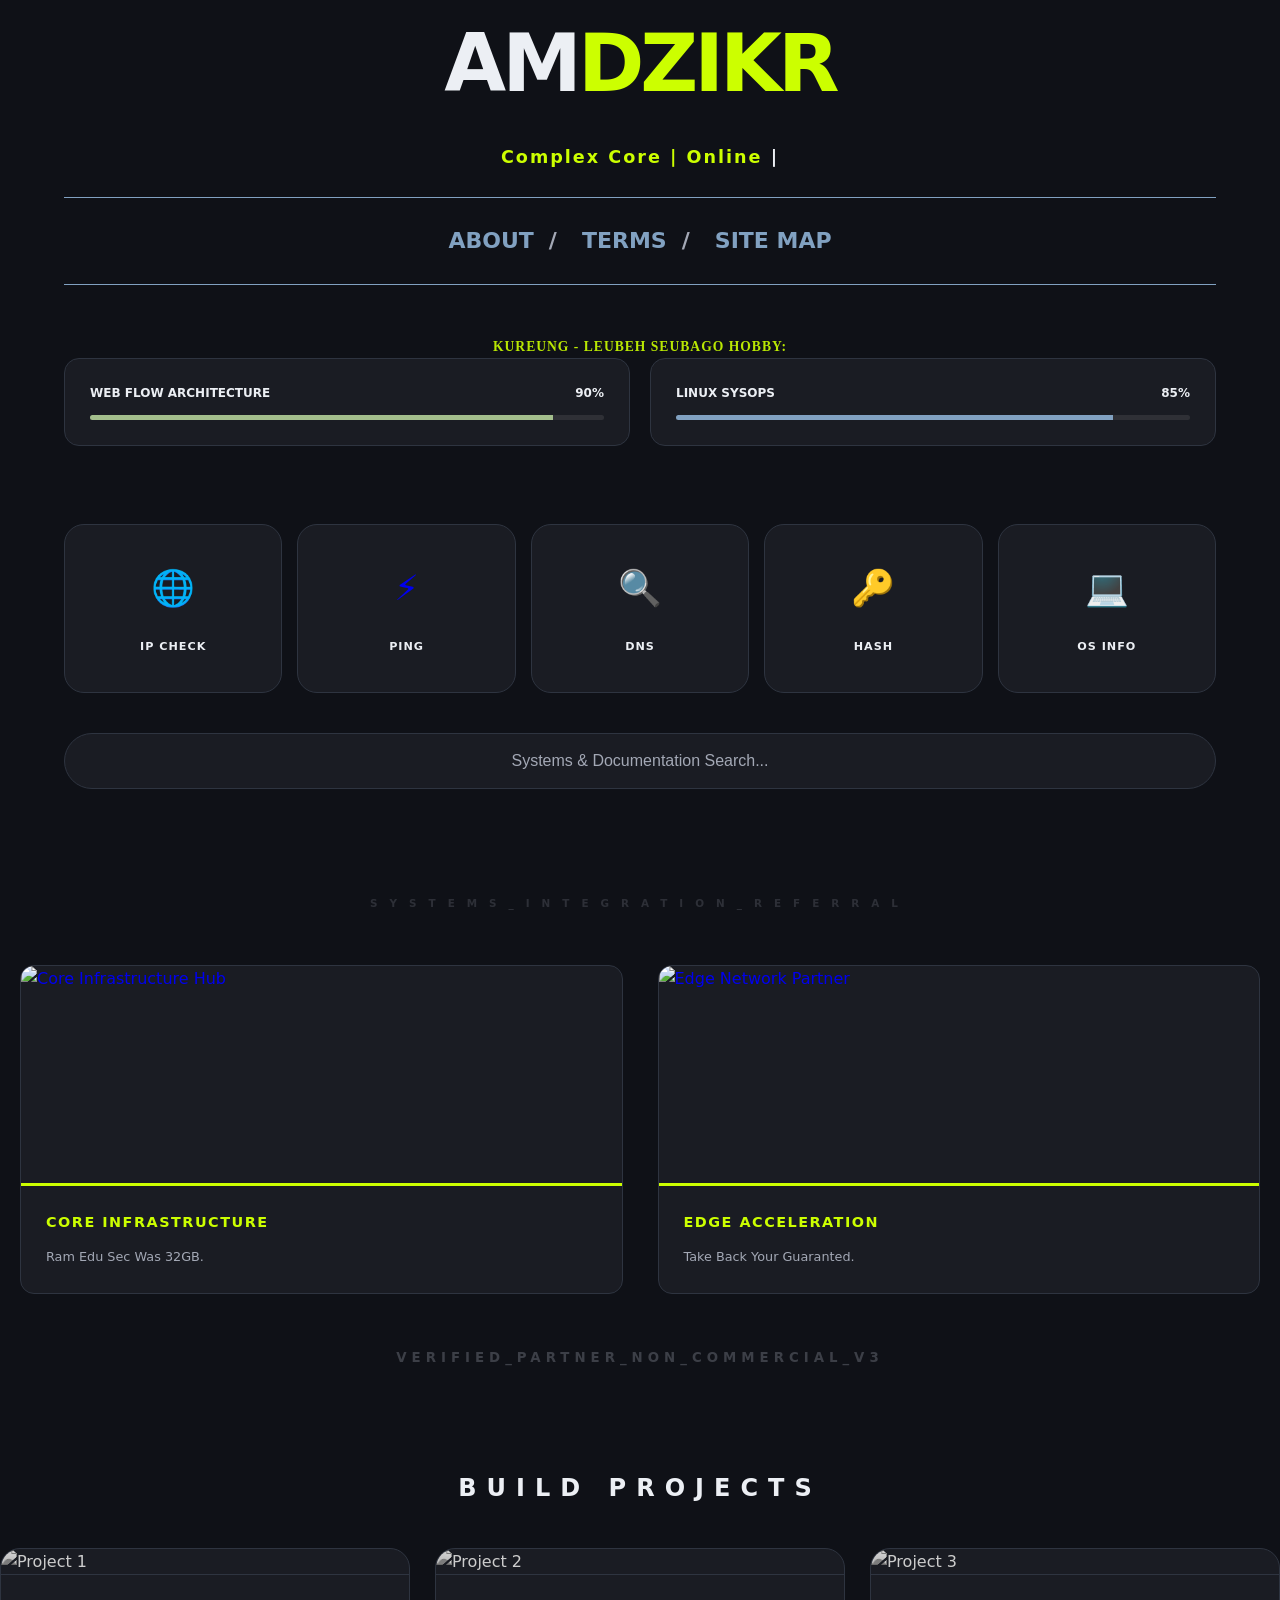
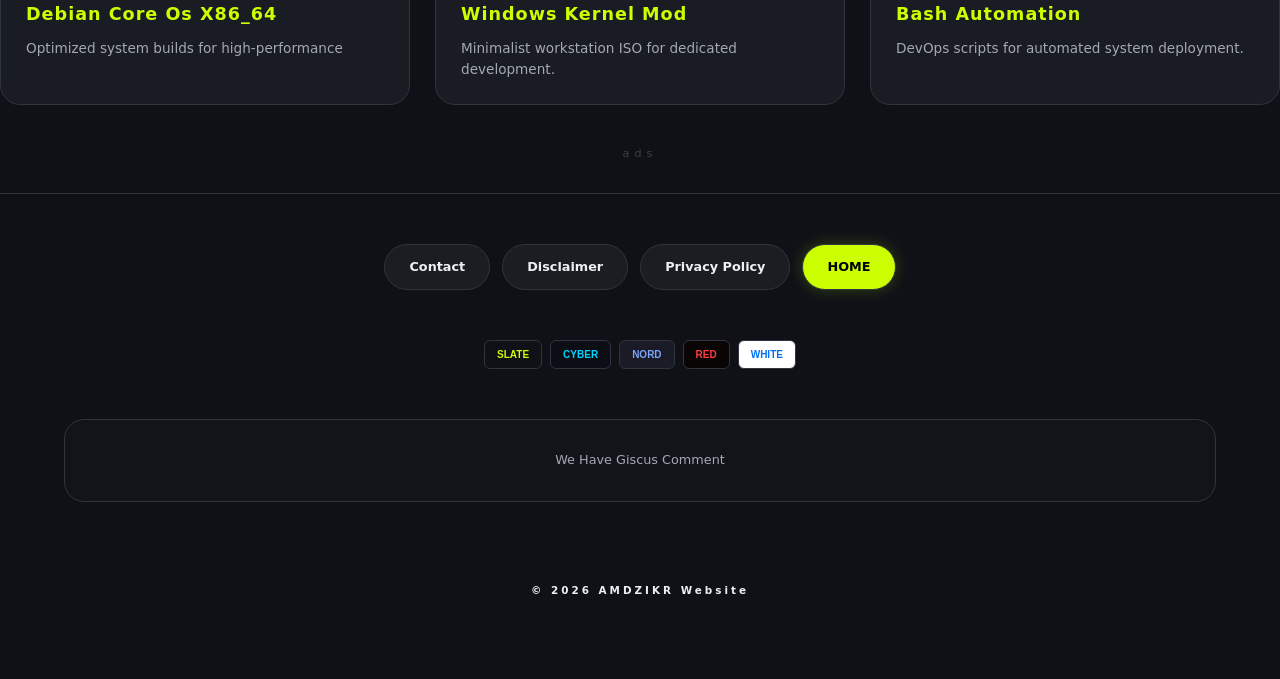
==== commit 49432eac: "Update index.html" ====
--- a/index.html
+++ b/index.html
@@ -26,14 +26,13 @@
     
     <link rel="stylesheet" href="/amdzikr-web/style.css">
 
-    <script src="/amdzikr-web/script.js"></script>
-    
+    <script src="amdzikr-web/script.js" defer></script>
 
     
 </head>
 <body>
 
-  
+
 
     <header class="container">
         <div class="logo"><h1><a href="/">AM<span>DZIKR</span></a></h1></div>
@@ -194,4 +193,4 @@
 
     
 </body>
-</html>+</html>
